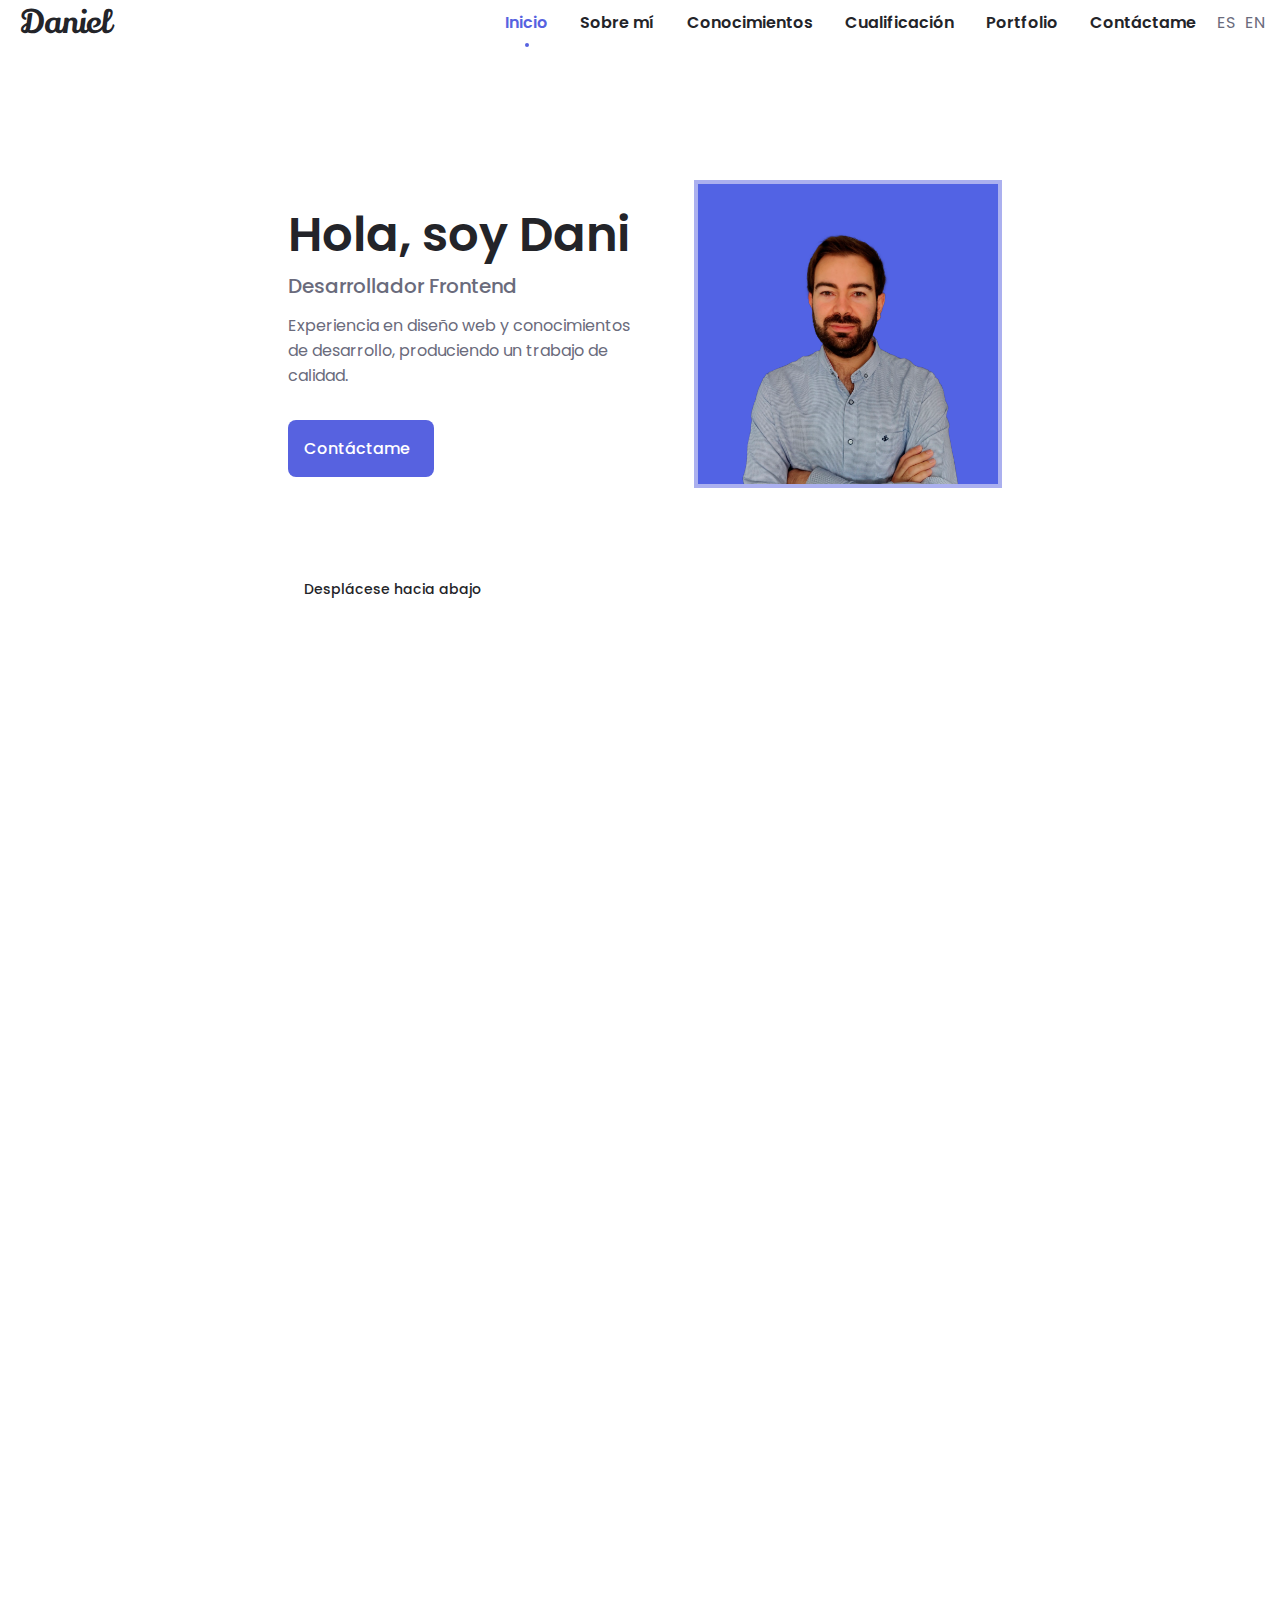
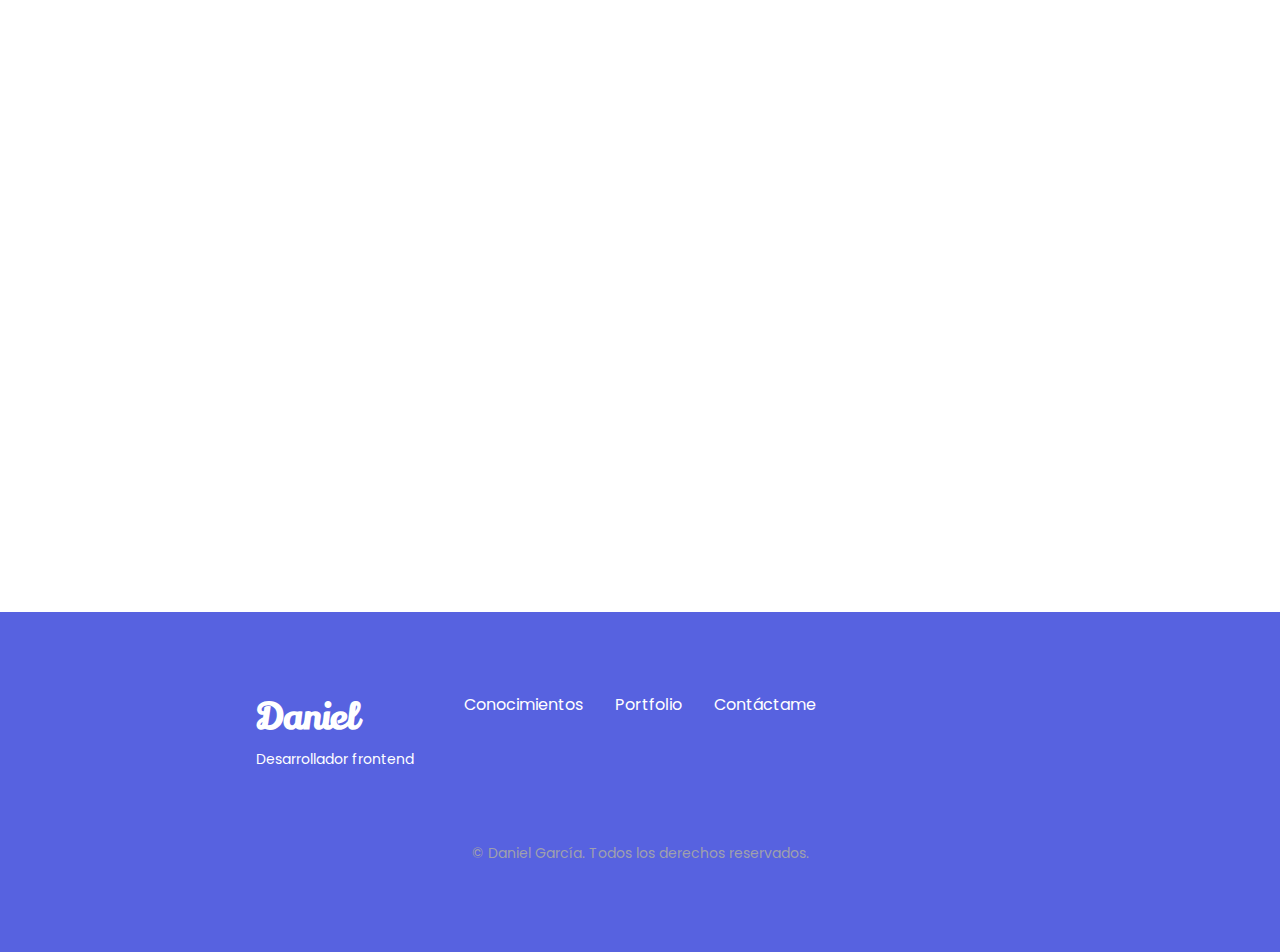
==== index.html @ 0fc4d48a "Primer commit" ====
<!DOCTYPE html>
<html lang="es">

<head>
    <meta charset="UTF-8">
    <meta name="viewport" content="width=device-width, initial-scale=1.0">
    <meta name="theme-color" media="(prefers-color-scheme: light)" content="#5662E0">
    <meta name="theme-color" media="(prefers-color-scheme: dark)" content="#5662E0">
 
    <!--==================== INFORMATION ====================-->
    <meta name="keywords" content="danielweb, daniel, dani">
    <meta name="description" content="Portfolio de Daniel Garcia, con información sobre mis conocimientos y mis proyetos.">
    <meta name="author" content="Daniel Garcia">

    <meta property="og:locale" content="es_ES">
    <meta property="og:updated_time" content="1440432930">
    <meta name="msapplication-TileImage" content="https://www.danielweb.es/assets/img/share.png">    
    <meta property="og:site_name" content="Portfolio Daniel Garcia">
    <meta property="og:title" content="Portfolio de Daniel Garcia">
    <meta property="og:description" content="Hi, I'am Dani, Frontend developer. Experience in web design and development knowledge, producing quality work.">
    <meta property="og:url" content="https://www.danielweb.es">

    <meta property="og:image" itemprop="image" content="https://www.danielweb.es/assets/img/share.png">
    <meta property="og:type" content="website">
    <meta property="og:image:type" content="image/png">
    <meta property="og:image:width" content="1200">
    <meta property="og:image:height" content="627">

    <meta property="og:image" itemprop="image" content="https://www.danielweb.es/assets/img/share2.png">
    <meta property="og:type" content="website">
    <meta property="og:image:type" content="image/png">
    <meta property="og:image:width" content="300">
    <meta property="og:image:height" content="300">

    <!--==================== FAVICONS ====================-->
    <link rel="icon" type="image/x-icon" href="/assets/img/favicon.ico">
    <link rel="icon" type="image/png" sizes="32x32" href="/assets/img/favicon-32x32.png">
    <link rel="icon" type="image/png" sizes="96x96" href="/assets/img/favicon-96x96.png">
    <link rel="icon" type="image/png" sizes="16x16" href="/assets/img/favicon-16x16.png">

    <!--==================== UNICONS ====================-->
    <link rel="stylesheet" href="https://unicons.iconscout.com/release/v4.0.0/css/line.css">

    <!--==================== ANIMATE CSS ====================-->
    <link rel="stylesheet" href="https://cdnjs.cloudflare.com/ajax/libs/animate.css/4.1.1/animate.min.css">

    <!--==================== CSS ====================-->
    <link rel="stylesheet" href="assets/css/styles.css">

    <title>Portfolio Daniel</title>
</head>

<body>
    <!--==================== HEADER ====================-->
    <header class="header" id="header">
        <nav class="nav">
            <a href="#" class="nav__logo">Daniel</a>
            <div class="nav__menu" id="nav-menu">
                <ul class="nav__list">
                    <li class="nav__item">
                        <a href="#home" class="nav__link active-link">
                            <i class="uil uil-home nav__icon"></i>
                            <span class="nav__name" data-section="navbar" data-value="home">Inicio</span>
                        </a>
                    </li>
                    <li class="nav__item">
                        <a href="#about" class="nav__link">
                            <i class="uil uil-user nav__icon"></i>
                            <span class="nav__name" data-section="navbar" data-value="about">Sobre mí</span>
                        </a>
                    </li>
                    <li class="nav__item">
                        <a href="#skills" class="nav__link">
                            <i class="uil uil-book-alt nav__icon"></i>
                            <span class="nav__name" data-section="navbar" data-value="skills">Conocimientos</span>
                        </a>
                    </li>
                    <li class="nav__item">
                        <a href="#qualification" class="nav__link">
                            <i class="uil uil-graduation-cap nav__icon"></i>
                            <span class="nav__name" data-section="navbar" data-value="qualification">Cualificación</span>
                        </a>
                    </li>
                    <li class="nav__item">
                        <a href="#portfolio" class="nav__link">
                            <i class="uil uil-briefcase-alt nav__icon"></i>
                            <span class="nav__name" data-section="navbar" data-value="portfolio">Portfolio</span>
                        </a>
                    </li>
                    <li class="nav__item">
                        <a href="#contact" class="nav__link">
                            <i class="uil uil-comment-message nav__icon"></i>
                            <span class="nav__name" data-section="navbar" data-value="contactme">Contáctame</span>
                        </a>
                    </li>
                </ul>
            </div>
            <div class="nav__settings">
                <div class="nav__btns">
                    <!-- Theme change button -->
                    <i class="uil uil-moon change-theme" id="theme-button"></i>
                </div>
                <div class="nav__language" id="language">
                    <div class="language__item" data-language="es">
                        <span>ES</span>
                    </div>
                    <div class="language__item" data-language="en">
                        <span>EN</span>
                    </div>
                </div>
            </div>
        </nav>
    </header>

    <!--==================== MAIN ====================-->
    <main class="main">
        <!--==================== HOME ====================-->
        <section class="home section" id="home">
            <div class="home__container container grid">
                <div class="home__content grid">
                    <div class="home__social animate__animated animate__fadeInLeft">
                        <a href="https://www.linkedin.com/in/daniel-garcia-perez-web/" target="_blank" class="home__social-icon">
                            <i class="uil uil-linkedin-alt"></i>
                            <span class="home__linkedin">Linkedin</span>
                        </a>
                        <a href="https://github.com/DaniGarPe" target="_blank" class="home__social-icon">
                            <i class="uil uil-github-alt"></i>
                            <span class="home__git">GitHub</span>
                        </a>
                    </div>
                    <div class="home__img">
                        <img src="assets/img/yo2.png" alt="yo2.png" class="home__profile animate__animated animate__fadeInRight">
                    </div>
                    <div class="home__data">
                        <h1 class="home__title animate__animated animate__fadeInDown" data-section="home" data-value="greeting">Hola, soy Dani</h1>
                        <h3 class="home__subtitle" data-section="home" data-value="roll">Desarrollador Frontend</h3>
                        <p class="home__description" data-section="home" data-value="description">Experiencia en diseño web y conocimientos de desarrollo, produciendo un trabajo de calidad.</p>
                        <a href="#contact" class="button button--flex" data-section="home" data-value="button">
                            Contáctame <i class="uil uil-message button__icon"></i>
                        </a>
                    </div>
                </div>
                <div class="home__scroll">
                    <a href="#about" class="home__scroll-button button--flex">
                        <i class="uil uil-mouse-alt home__scroll-mouse"></i>
                        <span class="home__scroll-name" data-section="home" data-value="scroll">Desplácese hacia abajo</span>
                        <i class="uil uil-arrow-down home__scroll-arrow"></i>
                    </a>
                </div>
            </div>
        </section>

        <!--==================== ABOUT ====================-->
        <section class="about section load" id="about">
            <h2 class="section__title" data-section="about" data-value="title">Sobre mí</h2>
            <span class="section__subtitle" data-section="about" data-value="subtitle">Mi introducción</span>
            <div class="about__container container grid">
                <img src="assets/img/yo1.png" alt="about.jpg" class="about__img">
                <div class="about__data">
                    <p class="about__description" data-section="about" data-value="description">Desarrollador web, con amplio conocimiento y años de experiencia, trabajando en tecnologías web y diseño Ui/Ux, entregando un trabajo de calidad.</p>
                    <div class="about__info">
                        <div>
                            <span class="about__info-title">01+</span>
                            <span class="about__info-name" data-section="about" data-value="first-info">Años de <br> experiencia</span>
                        </div>
                        <div>
                            <span class="about__info-title">05+</span>
                            <span class="about__info-name" data-section="about" data-value="second-info">Proyectos <br> completos</span>
                        </div>
                        <div>
                            <span class="about__info-title">01</span>
                            <span class="about__info-name" data-section="about" data-value="last-info">Empresas</span>
                        </div>
                    </div>
                    <div class="about__buttons">
                        <a href="assets/pdf/Curriculum.pdf" target="_blank" class="button button--flex" data-section="about" data-value="button">
                            Descargar CV <i class="uil uil-download-alt button__icon"></i>
                        </a>
                    </div>           
                </div>
            </div>
        </section>

        <!--==================== SKILLS ====================-->
        <section class="skills section load" id="skills">
            <h2 class="section__title" data-section="skills" data-value="title">Conocimientos</h2>
            <span class="section__subtitle" data-section="skills" data-value="subtitle">Mi nivel técnico</span>
            <div class="skills__container container grid">
                <div>
                    <!--================= SKILLS 1 ================-->
                    <div class="skills__content skills__open">
                        <div class="skills__header">
                            <i class="uil uil-brackets-curly skills__icon"></i>
                            <div>
                                <h1 class="skills__title" data-section="skills" data-value="front">Desarrollador frontend</h1>
                                <span class="skills__subtitle" data-section="skills" data-value="front-subtitle">Más de un año</span>
                            </div>
                            <i class="uil uil-angle-down skills__arrow"></i>
                        </div>
                        <div class="skills__list grid">
                            <div class="skills__data">
                                <div class="skills__blob">
                                    <img src="assets/img/html-1.svg" alt="skills image" loading="lazy">
                                </div>
                                <h3 class="skills__name">HTML</h3>
                                <span class="skills__subtitle" data-section="skills" data-value="advance">Avanzado</span>
                            </div>
                            <div class="skills__data">
                                <div class="skills__blob">
                                    <img src="assets/img/css-3.svg" alt="skills image" loading="lazy">
                                </div>
                                <h3 class="skills__name">CSS</h3>
                                <span class="skills__subtitle" data-section="skills" data-value="advance">Avanzado</span>
                            </div>
                            <div class="skills__data">
                                <div class="skills__blob">
                                    <img src="assets/img/bootstrap-5-1.svg" alt="skills image" loading="lazy">
                                </div>
                                <h3 class="skills__name">Bootstrap</h3>
                                <span class="skills__subtitle" data-section="skills" data-value="intermediate">Intermedio</span>
                            </div>
                            <div class="skills__data">
                                <div class="skills__blob">
                                    <img src="assets/img/material-ui-1.svg" alt="skills image" loading="lazy">
                                </div>
                                <h3 class="skills__name">Material UI</h3>
                                <span class="skills__subtitle" data-section="skills" data-value="basic">Básico</span>
                            </div>
                            <div class="skills__data">
                                <div class="skills__blob">
                                    <img src="assets/img/logo-javascript.svg" alt="skills image" loading="lazy">
                                </div>
                                <h3 class="skills__name">Javascript</h3>
                                <span class="skills__subtitle" data-section="skills" data-value="intermediate">Intermedio</span>
                            </div>
                            <div class="skills__data">
                                <div class="skills__blob">
                                    <img src="assets/img/git-icon.svg" alt="skills image" loading="lazy">
                                </div>
                                <h3 class="skills__name">GIT</h3>
                                <span class="skills__subtitle" data-section="skills" data-value="intermediate">Intermedio</span>
                            </div>
                            <div class="skills__data">
                                <div class="skills__blob">
                                    <img src="assets/img/angular-icon-1.svg" alt="skills image" loading="lazy">
                                </div>
                                <h3 class="skills__name">Angular</h3>
                                <span class="skills__subtitle" data-section="skills" data-value="intermediate">Intermedio</span>
                            </div>
                        </div>
                    </div>
                    <!--================= SKILLS 2 ================-->
                    <div class="skills__content skills__close">
                        <div class="skills__header">
                            <i class="uil uil-server-network skills__icon"></i>
                            <div>
                                <h1 class="skills__title" data-section="skills" data-value="back">Desarrollador backend</h1>
                                <span class="skills__subtitle" data-section="skills" data-value="back-subtitle">Más de un año</span>
                            </div>
                            <i class="uil uil-angle-down skills__arrow"></i>
                        </div>
                        <div class="skills__list grid">
                            <div class="skills__data">
                                <div class="skills__blob">
                                    <img src="assets/img/php-1.svg" alt="skills image" loading="lazy">
                                </div>
                                <h3 class="skills__name">PHP</h3>
                                <span class="skills__subtitle" data-section="skills" data-value="intermediate">Intermedio</span>
                            </div>
                            <div class="skills__data">
                                <div class="skills__blob">
                                    <img src="assets/img/python-5.svg" alt="skills image" loading="lazy">
                                </div>
                                <h3 class="skills__name">Python</h3>
                                <span class="skills__subtitle" data-section="skills" data-value="intermediate">Intermedio</span>
                            </div>
                            <div class="skills__data">
                                <div class="skills__blob">
                                    <img src="assets/img/java-4.svg" alt="skills image" loading="lazy">
                                </div>
                                <h3 class="skills__name">Java</h3>
                                <span class="skills__subtitle" data-section="skills" data-value="basic">Básico</span>
                            </div>
                            <div class="skills__data">
                                <div class="skills__blob">
                                    <img src="assets/img/firebase-1.svg" alt="skills image" loading="lazy">
                                </div>
                                <h3 class="skills__name">Firebase</h3>
                                <span class="skills__subtitle" data-section="skills" data-value="basic">Básico</span>
                            </div>
                            <div class="skills__data">
                                <div class="skills__blob">
                                    <img src="assets/img/mysql-6.svg" alt="skills image" loading="lazy">
                                </div>
                                <h3 class="skills__name">MySQL</h3>
                                <span class="skills__subtitle" data-section="skills" data-value="intermediate">Intermedio</span>
                            </div>
                        </div>
                    </div>
                    <!--================= SKILLS 3 ================-->
                    <div class="skills__content skills__close">
                        <div class="skills__header">
                            <i class="uil uil-swatchbook skills__icon"></i>
                            <div>
                                <h1 class="skills__title" data-section="skills" data-value="designer">Diseñador</h1>
                                <span class="skills__subtitle" data-section="skills" data-value="designer-subtitle">Más de un año</span>
                            </div>
                            <i class="uil uil-angle-down skills__arrow"></i>
                        </div>
                        <div class="skills__list grid">
                            <div class="skills__data">
                                <div class="skills__blob">
                                    <img src="assets/img/adobe-photoshop-2.svg" alt="skills image" loading="lazy">
                                </div>
                                <h3 class="skills__name">Photoshop</h3>
                                <span class="skills__subtitle">Básico</span>
                            </div>
                            <div class="skills__data">
                                <div class="skills__blob">
                                    <img src="assets/img/figma-1.svg" alt="skills image" loading="lazy">
                                </div>
                                <h3 class="skills__name">Figma</h3>
                                <span class="skills__subtitle" data-section="skills" data-value="basic">Básico</span>
                            </div>
                            <div class="skills__data">
                                <div class="skills__blob">
                                    <img src="assets/img/wordpress-blue.svg" alt="skills image" loading="lazy">
                                </div>
                                <h3 class="skills__name">Wordpress</h3>
                                <span class="skills__subtitle" data-section="skills" data-value="intermediate">Intermedio</span>
                            </div>
                        </div>
                    </div>
                </div>
            </div>
        </section>

        <!--==================== QUALIFICATION ====================-->
        <section class="qualification section load" id="qualification">
            <h2 class="section__title" data-section="qualification" data-value="title">Cualificación</h2>
            <span class="section__subtitle" data-section="qualification" data-value="subtitle">Mi viaje personal</span>
            <div class="qualification__container container">
                <div class="qualification__tabs">
                    <div class="qualification__button button--flex qualification__active" data-target='#education' data-section="qualification" data-value="education">
                        <i class="uil uil-graduation-cap qualification__icon"></i> Educación
                    </div>
                    <div class="qualification__button button--flex" data-target='#work' data-section="qualification" data-value="work">
                        <i class="uil uil-briefcase-alt qualification__icon"></i> Trabajo
                    </div>
                </div>
                <div class="qualification__sections">
                    <!--==================== QUALIFICATION CONTENT 1 ====================-->
                    <div class="qualification__content qualification__active" data-content id="education">
                        <!--==================== QUALIFICATION 1 ====================-->
                        <div class="qualification__data">
                            <div>
                                <h3 class="qualification__title qualification__study"><b data-section="qualification" data-value="first-info">Desarrollo de aplicaciones web</b></h3>
                                <span class="qualification__subtitle" data-section="qualification" data-value="first-location">España - Instituto</span>
                                <div class="qualification__calendar">
                                    <i class="uil uil-calendar-alt"></i> 2019 - 2021
                                </div>
                            </div>
                            <div>
                                <span class="qualification__rounder"></span>
                                <span class="qualification__line"></span>
                            </div>
                        </div>
                        <!--==================== QUALIFICATION 2 ====================-->
                        <div class="qualification__data">
                            <div></div>
                            <div>
                                <span class="qualification__rounder"></span>
                                <span class="qualification__line"></span>
                            </div>
                            <div>
                                <h3 class="qualification__title qualification__job" data-section="qualification" data-value="second-info">Desarrollador web</h3>
                                <span class="qualification__subtitle" data-section="qualification" data-value="second-location">Metrica Consulting - España</span>
                                <div class="qualification__calendar">
                                    <i class="uil uil-calendar-alt"></i> 2020
                                </div>
                            </div>
                        </div>
                        <!--==================== QUALIFICATION 3 ====================-->
                        <div class="qualification__data">                        
                            <div>
                                <h3 class="qualification__title"><b data-section="qualification" data-value="third-info">Photoshop CC</b></h3>
                                <span class="qualification__subtitle" data-section="qualification" data-value="third-location">España - Instituto</span>
                                <div class="qualification__calendar">
                                    <i class="uil uil-calendar-alt"></i> 2020
                                </div>
                            </div>
                            <div>
                                <span class="qualification__rounder"></span>
                                <span class="qualification__line"></span>
                            </div>
                        </div>
                        <!--==================== QUALIFICATION 4 ====================-->
                        <div class="qualification__data">
                            <div></div>
                            <div>
                                <span class="qualification__rounder"></span>
                                <span class="qualification__line"></span>
                            </div>
                            <div>
                                <h3 class="qualification__title"><b data-section="qualification" data-value="fourth-info">Python</b></h3>
                                <span class="qualification__subtitle" data-section="qualification" data-value="fourth-location">España - Instituto</span>
                                <div class="qualification__calendar">
                                    <i class="uil uil-calendar-alt"></i> 2021
                                </div>
                            </div>
                            
                        </div>
                        <!--==================== QUALIFICATION 5 ====================-->
                        <div class="qualification__data">
                            <div>
                                <h3 class="qualification__title"><b data-section="qualification" data-value="fifth-info">Wordpress</b></h3>
                                <span class="qualification__subtitle" data-section="qualification" data-value="fifth-location">España - Instituto</span>
                                <div class="qualification__calendar">
                                    <i class="uil uil-calendar-alt"></i> 2022
                                </div>
                            </div>
                            <div>
                                <span class="qualification__rounder"></span>
                                <!--<span class="qualification__line"></span>-->
                            </div>
                        </div>
                    </div>
                    <!--==================== QUALIFICATION CONTENT 2 ====================-->
                    <div class="qualification__content" data-content id="work">
                        <!--==================== QUALIFICATION 1 ====================-->
                        <div class="qualification__data">
                            <div>
                                <h3 class="qualification__title" data-section="qualification" data-value="first-info">Desarrollo de aplicaciones web</h3>
                                <span class="qualification__subtitle" data-section="qualification" data-value="first-location">España - Instituto</span>
                                <div class="qualification__calendar">
                                    <i class="uil uil-calendar-alt"></i> 2019 - 2021
                                </div>
                            </div>
                            <div>
                                <span class="qualification__rounder"></span>
                                <span class="qualification__line"></span>
                            </div>
                        </div>
                        <!--==================== QUALIFICATION 2 ====================-->
                        <div class="qualification__data">
                            <div></div>
                            <div>
                                <span class="qualification__rounder"></span>
                                <span class="qualification__line"></span>
                            </div>
                            <div>
                                <h3 class="qualification__title"><b data-section="qualification" data-value="second-info">Desarrollador web</b></h3>
                                <span class="qualification__subtitle" data-section="qualification" data-value="second-location">Metrica Consulting - España</span>
                                <div class="qualification__calendar">
                                    <i class="uil uil-calendar-alt"></i> 2020
                                </div>
                            </div>
                        </div>
                        <!--==================== QUALIFICATION 3 ====================-->
                        <div class="qualification__data">                        
                            <div>
                                <h3 class="qualification__title" data-section="qualification" data-value="third-info">Photoshop CC</h3>
                                <span class="qualification__subtitle" data-section="qualification" data-value="third-location">España - Instituto</span>
                                <div class="qualification__calendar">
                                    <i class="uil uil-calendar-alt"></i> 2020
                                </div>
                            </div>
                            <div>
                                <span class="qualification__rounder"></span>
                                <span class="qualification__line"></span>
                            </div>
                        </div>
                        <!--==================== QUALIFICATION 4 ====================-->
                        <div class="qualification__data">
                            <div></div>
                            <div>
                                <span class="qualification__rounder"></span>
                                <span class="qualification__line"></span>
                            </div>
                            <div>
                                <h3 class="qualification__title" data-section="qualification" data-value="fourth-info">Python</h3>
                                <span class="qualification__subtitle" data-section="qualification" data-value="fourth-location">España - Instituto</span>
                                <div class="qualification__calendar">
                                    <i class="uil uil-calendar-alt"></i> 2021
                                </div>
                            </div>
                            
                        </div>
                        <!--==================== QUALIFICATION 5 ====================-->
                        <div class="qualification__data">
                            <div>
                                <h3 class="qualification__title" data-section="qualification" data-value="fifth-info">Wordpress</h3>
                                <span class="qualification__subtitle" data-section="qualification" data-value="fifth-location">España - Instituto</span>
                                <div class="qualification__calendar">
                                    <i class="uil uil-calendar-alt"></i> 2022
                                </div>
                            </div>
                            <div>
                                <span class="qualification__rounder"></span>
                                <!--<span class="qualification__line"></span>-->
                            </div>
                        </div>
                    </div>
                </div>
            </div>
        </section>

        <!--==================== PORTFOLIO ====================-->
        <section class="work section load" id="portfolio">
            <h2 class="section__title">Portfolio</h2>
            <span class="section__subtitle">Trabajos mas recientes</span>
            <div class="work__filters">
                <span class="work__item active-work" data-filter="all" data-section="portfolio" data-value="first-item">Todo</span>
                <span class="work__item" data-filter=".frontend" data-section="portfolio" data-value="second-item">Frontend</span>
                <span class="work__item" data-filter=".backend" data-section="portfolio" data-value="third-item">Backend</span>
                <span class="work__item" data-filter=".design" data-section="portfolio" data-value="fourth-item">Diseño</span>
            </div>
            <div class="work__container container grid">
                <div class="work__card mix frontend">
                    <img src="assets/img/spotify.png" alt="" class="work__img">
                    <h3 class="work__title" data-section="portfolio" data-value="first-work">Clon de Spotify</h3>
                    <div class="work__technologies">
                        <p class="work__pill">HTML</p>
                        <P class="work__pill">CSS</P>
                        <P class="work__pill">Bootstrap</P>
                    </div>
                    <div class="work__link">
                        <a href="https://danielweb.es/proyects/spotify/" target="_blank" class="work__button" data-section="portfolio" data-value="demo">
                            Demo
                            <i class="uil uil-arrow-right work__icon"></i>
                        </a>
                        <a href="https://danielweb.es/proyects/spotify/" target="_blank" class="work__button" data-section="portfolio" data-value="code">
                            Código
                            <i class="uil uil-arrow-right work__icon"></i>
                        </a>
                    </div>
                </div>
                <div class="work__card mix backend">
                    <img src="assets/img/spotify.png" alt="" class="work__img">
                    <h3 class="work__title" data-section="portfolio" data-value="second-work">Clon de Spotify</h3>
                    <div class="work__technologies">
                        <p class="work__pill">HTML</p>
                        <P class="work__pill">CSS</P>
                    </div>
                    <div class="work__link">
                        <a href="https://danielweb.es/proyects/spotify/" target="_blank" class="work__button" data-section="portfolio" data-value="demo">
                            Demo
                            <i class="uil uil-arrow-right work__icon"></i>
                        </a>
                        <a href="https://danielweb.es/proyects/spotify/" target="_blank" class="work__button" data-section="portfolio" data-value="code">
                            Código
                            <i class="uil uil-arrow-right work__icon"></i>
                        </a>
                    </div>
                </div>
                <div class="work__card mix design">
                    <img src="assets/img/spotify.png" alt="" class="work__img">
                    <h3 class="work__title" data-section="portfolio" data-value="third-work">Clon de Spotify</h3>
                    <div class="work__technologies">
                        <p class="work__pill">HTML</p>
                        <P class="work__pill">CSS</P>
                    </div>
                    <div class="work__link">
                        <a href="https://danielweb.es/proyects/spotify/" target="_blank" class="work__button" data-section="portfolio" data-value="demo">
                            Demo
                            <i class="uil uil-arrow-right work__icon"></i>
                        </a>
                        <a href="https://danielweb.es/proyects/spotify/" target="_blank" class="work__button" data-section="portfolio" data-value="code">
                            Código
                            <i class="uil uil-arrow-right work__icon"></i>
                        </a>
                    </div>
                </div>
                <div class="work__card mix frontend">
                    <img src="assets/img/landscape.png" alt="" class="work__img">
                    <h3 class="work__title" data-section="portfolio" data-value="second-work">Web de fotos</h3>
                    <div class="work__technologies">
                        <p class="work__pill">HTML</p>
                        <P class="work__pill">CSS</P>
                        <P class="work__pill">JS</P>
                    </div>
                    <div class="work__link">
                        <a href="https://danielweb.es/proyects/landscape/" target="_blank" class="work__button" data-section="portfolio" data-value="demo">
                            Demo
                            <i class="uil uil-arrow-right work__icon"></i>
                        </a>
                        <a href="https://danielweb.es/proyects/landscape/" target="_blank" class="work__button" data-section="portfolio" data-value="code">
                            Código
                            <i class="uil uil-arrow-right work__icon"></i>
                        </a>
                    </div>
                </div>
                <div class="work__card mix backend">
                    <img src="assets/img/spotify.png" alt="" class="work__img">
                    <h3 class="work__title" data-section="portfolio" data-value="fourth-work">Clon de Spotify</h3>
                    <div class="work__technologies">
                        <p class="work__pill">HTML</p>
                        <P class="work__pill">CSS</P>
                    </div>
                    <div class="work__link">
                        <a href="https://danielweb.es/proyects/spotify/" target="_blank" class="work__button" data-section="portfolio" data-value="demo">
                            Demo
                            <i class="uil uil-arrow-right work__icon"></i>
                        </a>
                        <a href="https://danielweb.es/proyects/spotify/" target="_blank" class="work__button" data-section="portfolio" data-value="code">
                            Código
                            <i class="uil uil-arrow-right work__icon"></i>
                        </a>
                    </div>
                </div>
            </div>
            
        </section>

        <!--==================== CONTACT ME ====================-->
        <section class="contact section load" id="contact">
            <h2 class="section__title" data-section="contact" data-value="title">Contáctame</h2>
            <span class="section__subtitle" data-section="contact" data-value="subtitle">Ponerse en contacto</span>

            <div class="contact__container container grid">
                <div>
                    <div class="contact__information">
                        <i class="uil uil-phone contact__icon"></i>

                        <div>
                            <h3 class="contact__title" data-section="contact" data-value="call">Llámame</h3>
                            <a class="contact__subtitle" href="tel:+34656478370">(+34)-656478370</a>
                        </div>
                    </div>
                    <div class="contact__information">
                        <i class="uil uil-envelope contact__icon"></i>

                        <div>
                            <h3 class="contact__title" data-section="contact" data-value="email">Correo electrónico</h3>
                            <a class="contact__subtitle" href="mailto:contact@danielweb.es">contact@danielweb.es</a>
                        </div>
                    </div>
                    <div class="contact__information">
                        <i class="uil uil-map-marker contact__icon"></i>

                        <div>
                            <h3 class="contact__title" data-section="contact" data-value="location">Ubicación</h3>
                            <a class="contact__subtitle" href="https://goo.gl/maps/vwKrvNac8iGRjPyv5" target="_blank" data-section="contact" data-value="location-info">Alcobendas - Madrid (España)</a>
                        </div>
                    </div>
                </div>
                <form action="assets/php/mail.php" id="my_form" method="post" class="contact__form grid">
                    <div class="contact__inputs grid">
                        <div class="contact__content">
                            <label for="name" class="contact__label" data-section="contact" data-value="first-label">Nombre</label>
                            <input type="text" id="name" name="name" class="contact__input" required>
                        </div>
                        <div class="contact__content">
                            <label for="email" class="contact__label" data-section="contact" data-value="second-label">Correo electrónico</label>
                            <input type="email" id="email" name="email" class="contact__input" required>
                        </div>
                    </div>
                    <div class="contact__content">
                        <label for="subject" class="contact__label" data-section="contact" data-value="third-label">Asunto</label>
                        <input type="text" id="subject" name="subject" class="contact__input" required>
                    </div>
                    <div class="contact__content">
                        <label for="message" class="contact__label" data-section="contact" data-value="fourth-label">Mensaje</label>
                        <textarea name="message" id="message" cols="0" rows="7" class="contact__input" required></textarea>
                    </div>
                    <div class="contact__button">
                        <button class="button button--flex" type="submit">
                            <div class="wrapper">
                                <i class="uil uil-message button__icon"></i>
                            </div>
                            <span data-section="contact" data-value="button">Enviar</span>
                        </button>
                    </div>
                </form>
            </div>
        </section>
    </main>

    <!--==================== FOOTER ====================-->
    <footer class="footer">
        <div class="footer__bg">
            <div class="footer__container container grid">
                <div>
                    <h1 class="footer__title">Daniel</h1>
                    <span class="footer__subtitle" data-section="footer" data-value="subtitle">Desarrollador frontend</span>
                </div>
                <ul class="footer__links">
                    <li>
                        <a href="#skills" class="footer__link" data-section="footer" data-value="first-link">Conocimientos</a>
                    </li>
                    <li>
                        <a href="#portfolio" class="footer__link" data-section="footer" data-value="second-link">Portfolio</a>
                    </li>
                    <li>
                        <a href="#contact" class="footer__link" data-section="footer" data-value="third-link">Contáctame</a>
                    </li>
                </ul>
                <div class="footer__socials">
                    <a href="www.linkedin.com/in/daniel-garcia-perez-web" target="_blank" class="footer__social">
                        <i class="uil uil-linkedin-alt"></i>
                    </a>
                    <a href="https://github.com/DaniGarPe" target="_blank" class="footer__social">
                        <i class="uil uil-github-alt"></i>
                    </a>
                </div>
            </div>
            <p class="footer__copy" data-section="footer" data-value="copy">&#169; Daniel García. Todos los derechos reservados.</p>
        </div>
    </footer>

    <!--==================== SCROLL TOP ====================-->
    <a href="#" class="scrollup" id="scroll-up">
        <i class="uil uil-arrow-up scrollup__icon"></i>
    </a>

    <!--==================== MIXITUP FILTER ====================-->
    <script src="assets/js/mixitup.min.js"></script>

    <!--==================== MAIN JS ====================-->
    <script src="assets/js/main.js"></script>
</body>

</html>
---- assets/css/styles.css ----
/*==================== GOOGLE FONTS ====================*/

@import url('https://fonts.googleapis.com/css2?family=Poppins:wght@400;500;600&display=swap');
@import url('https://fonts.googleapis.com/css2?family=Lily+Script+One&display=swap');

/*==================== VARIABLES CSS ====================*/

::selection{
    color: white;
    background-color: var(--first-color);
}

:root {
    --header-height: auto;
    /*========== Colors ==========*/
    /* Change favorite color */
    --hue-color: 235;
    /*Purple 250 - Green 142 - Blue 230 - Pink 340*/
    /* HSL color mode */
    --first-color: hsl(var(--hue-color), 69%, 61%);
    --first-color-second: hsl(var(--hue-color), 69%, 61%);
    --first-color-alt: hsl(var(--hue-color), 57%, 53%);
    --first-color-lighter: hsl(var(--hue-color), 92%, 85%);
    --title-color: hsl(var(--hue-color), 8%, 15%);
    --text-color: hsl(var(--hue-color), 8%, 45%);
    --text-color-light: hsl(var(--hue-color), 8%, 65%);
    --input-color: hsl(var(--hue-color), 70%, 96%);
    --body-color: hsl(var(--hue-color), 0%, 100%);
    --container-color: hsl(var(--hue-color), 0%, 95%);
    --scroll-bar-color: hsl(var(--hue-color), 12%, 90%);
    --scroll-thumb-color: hsl(var(--hue-color), 12%, 80%);
    /*========== Font and typography ==========*/
    --body-font: 'Poppins', sans-serif;
    /* .5rem = 8px, 1rem = 16px, 1.5rem = 24px ... */
    --big-font-size: 2rem;
    --h1-font-size: 1.5rem;
    --h2-font-size: 1.25rem;
    --h3-font-size: 1.125rem;
    --normal-font-size: .938rem;
    --small-font-size: .813rem;
    --smaller-font-size: .75rem;
    /*========== Font weight ==========*/
    --font-medium: 500;
    --font-semi-bold: 600;
    /*========== Margenes Bottom ==========*/
    /* .25rem = 4px, .5rem = 8px, .75rem = 12px ... */
    --mb-0-25: .25rem;
    --mb-0-5: .5rem;
    --mb-0-75: .75rem;
    --mb-1: 1rem;
    --mb-1-5: 1.5rem;
    --mb-2: 2rem;
    --mb-2-5: 2.5rem;
    --mb-3: 3rem;
    /*========== z index ==========*/
    --z-tooltip: 10;
    --z-fixed: 100;
    --z-modal: 1000;
}


/* Font size for large devices */

@media screen and (min-width: 968px) {
     :root {
        --big-font-size: 3rem;
        --h1-font-size: 2.25rem;
        --h2-font-size: 1.5rem;
        --h3-font-size: 1.25rem;
        --normal-font-size: 1rem;
        --small-font-size: .875rem;
        --smaller-font-size: .813rem;
    }
}


/*========== Variables Dark theme ==========*/

body.dark-theme {
    /* HSL color mode */
    --first-color-second: hsl(var(--hue-color), 30%, 8%);
    --first-color-lighter: hsl(var(--hue-color), 17%, 21%);
    --title-color: hsl(var(--hue-color), 8%, 95%);
    --text-color: hsl(var(--hue-color), 8%, 75%);
    --input-color: hsl(var(--hue-color), 29%, 16%);
    --body-color: hsl(var(--hue-color), 0%, 0%);
    --container-color: hsl(var(--hue-color), 29%, 16%);
    --scroll-bar-color: hsl(var(--hue-color), 12%, 48%);
    --scroll-thumb-color: hsl(var(--hue-color), 12%, 36%);
}


/*========== Button Dark/Light ==========*/

.nav__btns {
    display: flex;
    align-items: center;
}

.change-theme {
    font-size: 1.25rem;
    color: var(--title-color);
    margin-right: var(--mb-1);
    cursor: pointer;
}

.change-theme:hover {
    color: var(--first-color);
}


/*==================== BASE ====================*/

* {
    box-sizing: border-box;
    padding: 0;
    margin: 0;
}

html {
    scroll-behavior: smooth;
}

body {
    margin: 0 0 var(--header-height) 0;
    font-family: var(--body-font);
    font-size: var(--normal-font-size);
    background-color: var(--body-color);
    color: var(--text-color);
}

h1,
h2,
h3,
h4 {
    color: var(--title-color);
    font-weight: var(--font-semi-bold);
}

ul {
    list-style: none;
}

a {
    text-decoration: none;
}

img {
    max-width: 100%;
    height: auto;
}

/*==================== REUSABLE CSS CLASSES ====================*/

.section {
    padding: 2rem 0 4rem;
}

.section__title {
    font-size: var(--h1-font-size);
}

.section__subtitle {
    display: block;
    font-size: var(--small-font-size);
    margin-bottom: var(--mb-3);
}

.section__title,
.section__subtitle {
    text-align: center;
}


/*==================== LAYOUT ====================*/

.container {
    max-width: 768px;
    margin-left: var(--mb-1-5);
    margin-right: var(--mb-1-5);
}

.grid {
    display: grid;
    gap: 1.5rem;
}

.header {
    width: 100%;
    position: fixed;
    bottom: 0;
    left: 0;
    z-index: 50;
    background-color: var(--body-color);
}


/*==================== NAV ====================*/
  
.nav {
    background-color: var(--body-color);
    display: flex;
    align-items: center;
    justify-content: space-between;
    transition: .4s;
    -webkit-transition: .4s;
    -moz-transition: .4s;
    -ms-transition: .4s;
    -o-transition: .4s;
}
  
.nav__img {
    width: 32px;
    border-radius: 50%;
}
  
.nav__logo {
    color: var(--title-color);
    font-family: 'Lily Script One', cursive;
    font-size: 2rem;
    margin-left: 20px;
}

.nav__settings{
    display: flex;
}

/* Language */

.nav__language{
    display: flex;
    padding-right: 10px;
}

.language__item{
    padding: 5px;
    cursor: pointer;
}
  
@media screen and (max-width: 767px) {
    .nav {
        position: fixed;
        top: 0;
        left: 0;
        width: 100%;
        z-index: var(--z-fixed);
    }

    .nav__menu {
        position: fixed;
        bottom: 0;
        left: 0;
        background-color: var(--container-color);
        box-shadow: 0 -1px 12px hsla(var(--hue), var(--sat), 15%, 0.15);
        width: 100%;
        height: 4rem;
        padding: 0 1rem;
        display: grid;
        align-content: center;
        border-radius: 1.25rem 1.25rem 0 0;
        transition: .4s;
    }
}
  
.nav__list, 
.nav__link {
    display: flex;
}
  
.nav__link {
    flex-direction: column;
    align-items: center;
    row-gap: 4px;
    color: var(--title-color);
    font-weight: 600;
}
  
.nav__list {
    justify-content: space-around;
}
  
.nav__name {
    display: none;
}
  
.nav__icon {
    font-size: 1.5rem;
}
  
/*Active link*/
.active-link {
    position: relative;
    color: var(--first-color);
    transition: .3s;
}
  
/* Change background header */
.scroll-header {
    box-shadow: 0 1px 12px hsla(var(--hue), var(--sat), 15%, 0.15);
}
  
/*=============== MEDIA QUERIES ===============*/
/* For small devices */
@media screen and (max-width: 320px) {
    .nav__name {
        display: none;
    }
}
  
/* For medium devices */
@media screen and (min-width: 576px) {
    .nav__list {
        justify-content: center;
        column-gap: 3rem;
    }
    .nav__name {
        font-size: var(--smaller-font-size);
        display: flex;
    }
}
  
@media screen and (min-width: 767px) {
    body {
        margin: 0;
    }
    .section {
        padding: 7rem 0 2rem;
    }
    .nav {
        height: calc(var(--header-height) + 1.5rem); /* 4.5rem */
    }
    .nav__img {
        display: none;
    }
    .nav__name {
        font-size: var(--normal-font-size);
    }
    .nav__link:hover {
        color: var(--first-color);
    }
    .active-link::before {
        content: '';
        position: absolute;
        bottom: -.75rem;
        width: 4px;
        height: 4px;
        background-color: var(--first-color);
        border-radius: 50%;
    }
}
  
  /* For large devices */
@media screen and (min-width: 1024px) {
    .container {
      margin-left: auto;
      margin-right: auto;
    }
}


/*==================== HOME ====================*/

.home__container {
    gap: 1rem;
}

.home__content {
    grid-template-columns: .5fr 3fr;
    padding-top: 3.5rem;
    align-items: center;
}

.home__social {
    display: grid;
    grid-template-columns: max-content;
    row-gap: 1rem;
}

.home__social-icon {
    font-size: 1.25rem;
    color: var(--first-color);
}

.home__social-icon .home__linkedin,
.home__social-icon .home__git {
    visibility: hidden;
    width: 100px;
    background-color: var(--container-color);
    color: var(--title-color);
    text-align: center;
    border-radius: 6px;
    padding: 5px 0;
    font-size: var(--small-font-size);
    
    /* Position the tooltip */
    position: absolute;
    z-index: 1;
    top: 0px;
    left: 110%;
}

.home__social-icon .home__git {
    top: 45px;
}
  
.home__social-icon:hover .home__linkedin,
.home__social-icon:hover .home__git {
    visibility: visible;
}

.home__social-icon:hover {
    color: var(--first-color-alt);
}

.home__profile {
    width: 300px;
    box-shadow: 0 0 0 4px hsla(235, 69%, 61%, 0.5);
    animation: profile_animate 8s ease-in-out infinite;
    -webkit-animation: profile_animate 8s ease-in-out infinite;
}

@keyframes profile_animate {
    0% {
        border-radius: 60% 40% 30% 70%/60% 30% 70% 40%;
        -webkit-border-radius: 60% 40% 30% 70%/60% 30% 70% 40%;
        -moz-border-radius: 60% 40% 30% 70%/60% 30% 70% 40%;
        -ms-border-radius: 60% 40% 30% 70%/60% 30% 70% 40%;
        -o-border-radius: 60% 40% 30% 70%/60% 30% 70% 40%;
    }
    50% {
        border-radius: 30% 60% 70% 40%/50% 60% 30% 60% ;
        -webkit-border-radius: 30% 60% 70% 40%/50% 60% 30% 60% ;
        -moz-border-radius: 30% 60% 70% 40%/50% 60% 30% 60% ;
        -ms-border-radius: 30% 60% 70% 40%/50% 60% 30% 60% ;
        -o-border-radius: 30% 60% 70% 40%/50% 60% 30% 60% ;
    }
    100% {
        border-radius: 60% 40% 30% 70%/60% 30% 70% 40%;
        -webkit-border-radius: 60% 40% 30% 70%/60% 30% 70% 40%;
        -moz-border-radius: 60% 40% 30% 70%/60% 30% 70% 40%;
        -ms-border-radius: 60% 40% 30% 70%/60% 30% 70% 40%;
        -o-border-radius: 60% 40% 30% 70%/60% 30% 70% 40%;
    }
}

.home__data {
    grid-column: 1/3;
}

.home__title {
    font-size: var(--big-font-size);
}

.home__subtitle {
    font-size: var(--h3-font-size);
    color: var(--text-color);
    font-weight: var(--font-medium);
    margin-bottom: var(--mb-0-75);
}

.home__description {
    margin-bottom: var(--mb-2);
}

.home__scroll {
    display: none;
}

.home__scroll-button {
    color: var(--first-color);
    transition: .3s;
}

.home__scroll-button:hover {
    transform: transl ateY(.25rem);
}

.home__scroll-mouse {
    font-size: 2rem;
}

.home__scroll-name {
    font-size: var(--small-font-size);
    color: var(--title-color);
    font-weight: var(--font-medium);
    margin-right: var(--mb-0-25);
}

.home__scroll-arrow {
    font-size: 1.25rem;
}


/*==================== BUTTONS ====================*/

.button {
    display: inline-block;
    background-color: var(--first-color);
    color: #FFF;
    padding: 1rem;
    border-radius: .5rem;
    font-weight: var(--font-medium);
    border: 0 !important;
    text-shadow: none !important;
    box-shadow: none !important;
    border-width: 0 !important;
    border-style: none !important;
    border-color: rgba(0, 0, 0, 0) !important;
    border-image: none !important;
    outline: none !important;
}

*:focus {
    outline: 0 !important;
}

.button:hover {
    background-color: var(--first-color-alt);
}

.button__icon {
    font-size: 1.25rem;
    margin-left: var(--mb-0-5);
    transition: .3s;
}

.button--white {
    background-color: #fff;
    color: var(--first-color);
}

.button--white:hover {
    background-color: #FFF;
}

.button--flex {
    display: inline-flex;
    align-items: center;
}

.button--small {
    padding: .75rem 1rem;
}

.button--link {
    padding: 0;
    background-color: transparent;
    color: var(--first-color);
}

.button--link:hover {
    background-color: transparent;
    color: var(--first-color-alt);
}


/*==================== ABOUT ====================*/

.about__img {
    width: 200px;
    border-radius: .5rem;
    justify-self: center;
    align-self: center;
    box-shadow: 0 0 0 4px hsla(235, 69%, 61%, 0.5);
}

.about__description {
    text-align: center;
    margin-bottom: var(--mb-2-5);
}

.about__info {
    display: flex;
    justify-content: space-evenly;
    margin-bottom: var(--mb-2-5);
}

.about__info-title {
    font-size: var(--h2-font-size);
    font-weight: var(--font-semi-bold);
    color: var(--title-color);
}

.about__info-name {
    font-size: var(--smaller-font-size);
}

.about__info-title,
.about__info-name {
    display: block;
    text-align: center;
}

.about__buttons {
    display: flex;
    justify-content: center;
}


/*==================== SKILLS ====================*/

.skills__container {
    row-gap: 0;
}

.skills__header {
    display: flex;
    align-items: center;
    margin-bottom: var(--mb-2-5);
    cursor: pointer;
}

.skills__icon,
.skills__arrow {
    font-size: 2rem;
    color: var(--first-color);
}

.skills__icon {
    margin-left: var(--mb-0-75);
}

.skills_title {
    font-size: var(--h3-font-size);
}

.skills__arrow {
    margin-left: auto;
    transition: .4s;
}

.skills__arrow {
    row-gap: 1.5rem;
    padding-left: 2.7rem;
}

/* ---------------  NEW ------------ */

.skills__list,
.skills__data,
.skills__blob {
    display: grid;
}

.skills__list {
    grid-template-columns: repeat(3, 1fr);
    gap: 2.5rem 2rem;
}

.skills__data {
    justify-content: center;
    text-align: center;
}

.skills__blob {
    width: 80px;
    height: 100px;
    background-color: var(--container-color);
    border-radius: 3rem;
    -webkit-border-radius: 3rem;
    -moz-border-radius: 3rem;
    -ms-border-radius: 3rem;
    -o-border-radius: 3rem;
    place-items: center;
    margin-bottom: 1rem;
}

.skills__blob img {
    width: 40px;
}

.skills__name {
    font-size: var(--small-font-size);
    font-weight: var(--font-medium);
    margin-bottom: .25rem;
}

.skills__subtitle {
    font-size: var(--smaller-font-size);
    color: var(--text-color-light);
}

/* Animation Skills*/

.skills__blob:hover img{
    animation: bounce-skills .6s;
    -webkit-animation: bounce-skills .6s;
}

@keyframes bounce-skills {
    0% {
        transform: translate(0);
        -webkit-transform: translate(0);
        -moz-transform: translate(0);
        -ms-transform: translate(0);
        -o-transform: translate(0);
    }
    20% {
        transform: translateY(-6px);
        -webkit-transform: translateY(-6px);
        -moz-transform: translateY(-6px);
        -ms-transform: translateY(-6px);
        -o-transform: translateY(-6px);
    }
    40% {
        transform: translate(0);
        -webkit-transform: translate(0);
        -moz-transform: translate(0);
        -ms-transform: translate(0);
        -o-transform: translate(0);
    }
    60% {
        transform: translateY(-3px);
        -webkit-transform: translateY(-3px);
        -moz-transform: translateY(-3px);
        -ms-transform: translateY(-3px);
        -o-transform: translateY(-3px);
    }
    80% {
        transform: translate(0);
        -webkit-transform: translate(0);
        -moz-transform: translate(0);
        -ms-transform: translate(0);
        -o-transform: translate(0);
    }
}


/*-----------------------------------*/

.skills__close .skills__list {
    height: 0;
    overflow: hidden;
}

.skills__open .skills__list {
    height: max-content;
    margin-bottom: var(--mb-2-5);
}

.skills__open .skills__arrow {
    transform: rotate(-180deg);
}


/*==================== QUALIFICATION ====================*/

.qualification__tabs {
    display: flex;
    justify-content: space-evenly;
    margin-bottom: var(--mb-2);
}

.qualification__button {
    font-size: var(--h3-font-size);
    font-weight: var(--font-medium);
    cursor: pointer;
}

.qualification__button:hover {
    color: var(--first-color);
}

.qualification__icon {
    font-size: 1.8rem;
    margin-right: var(--mb-0-25);
}

.qualification__data {
    display: grid;
    grid-template-columns: 1fr max-content 1fr;
    column-gap: 1.5rem;
}

.qualification__title {
    font-size: var(--normal-font-size);
    font-weight: var(--font-medium);
}

.qualification__title b {
    color: var(--first-color);
}

.qualification__subtitle {
    display: inline-block;
    font-size: var(--small-font-size);
    margin-bottom: var(--mb-1);
}

.qualification__calendar {
    font-size: var(--smaller-font-size);
    color: var(--text-color-light);
}

.qualification__rounder {
    display: inline-block;
    width: 13px;
    height: 13px;
    background-color: var(--first-color);
    border-radius: 50%;
}

.qualification__line {
    display: block;
    width: 1px;
    height: 100%;
    background-color: var(--first-color);
    transform: translate(6px, -7px);
}

.qualification [data-content] {
    display: none;
}

.qualification__active[data-content] {
    display: block;
}

.qualification__button.qualification__active {
    color: var(--first-color);
}


/*==================== PORTFOLIO ====================*/

.work__container {
    padding-top: 1rem;
}

.work__filters{
    display: flex;
    justify-content: center;
    align-items: center;
    column-gap: .75rem;
    margin-bottom: 2rem;
}

.work__item {
    cursor: pointer;
    color: var(--text-color);
    padding: .25rem .75rem;
    font-weight: var(--font-medium);
    border-radius: .5rem;
    -webkit-border-radius: .5rem;
    -moz-border-radius: .5rem;
    -ms-border-radius: .5rem;
    -o-border-radius: .5rem;
}

.work__card {
    background-color: var(--container-color);
    padding: 1rem;
    border-radius: 1rem;
    -webkit-border-radius: 1rem;
    -moz-border-radius: 1rem;
    -ms-border-radius: 1rem;
    -o-border-radius: 1rem;
}

.work__img {
    border-radius: 1rem;
    -webkit-border-radius: 1rem;
    -moz-border-radius: 1rem;
    -ms-border-radius: 1rem;
    -o-border-radius: 1rem;
    margin-bottom: .75rem;
}

.work__title {
    font-size: var(--normal-font-size);
    font-weight: var(--font-medium);
    margin-bottom: .25rem;
}

.work__button{
    width: max-content;
    color: var(--first-color);
    font-size: var(--small-font-size);
    display: flex;
    align-items: center;
    column-gap: .25rem;
}

.work__button:hover .work__icon {
    transform: translateX(.25rem);
    -webkit-transform: translateX(.25rem);
    -moz-transform: translateX(.25rem);
    -ms-transform: translateX(.25rem);
    -o-transform: translateX(.25rem);
}

.work__link {
    display: flex;
    justify-content: space-between;
}

.work__icon {
    font-size: 1rem;
    transition: .4s;
    -webkit-transition: .4s;
    -moz-transition: .4s;
    -ms-transition: .4s;
    -o-transition: .4s;
}

.work__technologies{
    display: flex;
}

.work__pill{
    font-size: var(--smaller-font-size);
    padding: 1px 5px;
    margin-right: .25rem;
    margin-bottom: .5rem;
    border: 2px solid var(--text-color-light);
    color: var(--text-color-light);
    border-radius: 20px;
    -webkit-border-radius: 20px;
    -moz-border-radius: 20px;
    -ms-border-radius: 20px;
    -o-border-radius: 20px;
}

.work__pill:hover{
    border: 2px solid var(--first-color);
    color: var(--text-color);
}

/* Active item work*/

.active-work {
    background-color: var(--first-color);
    color: var(--body-color);
}


/*==================== CONTACT ME ====================*/

.contact__container {
    row-gap: 3rem;
}

.contact__information {
    display: flex;
    margin-bottom: var(--mb-2);
}

.contact__icon {
    font-size: 2rem;
    color: var(--first-color);
    margin-right: var(--mb-0-75);
}

.contact__title {
    font-size: var(--h3-font-size);
    font-weight: var(--font-medium);
}

.contact__subtitle {
    font-size: var(--small-font-size);
    color: var(--text-color-light);
}

.contact__content {
    background-color: var(--input-color);
    border-radius: .5rem;
    padding: .75rem 1rem .25rem;
}

.contact__label {
    font-size: var(--small-font-size);
    color: var(--title-color);
}

.contact__input {
    width: 100%;
    background-color: var(--input-color);
    color: var(--text-color);
    font-family: var(--body-font);
    font-size: var(--normal-font-size);
    border: none;
    outline: none;
    padding: .25rem .5rem .5rem 0;
}

.contact__button:hover .button__icon {
    transform: translateX(.25rem);
}

.contact__button .button{
    padding: 0.7em 1em;
    padding-left: 0.9em;
    display: flex;
    align-items: center;
    overflow: hidden;
    transition: all 0.25;
}

.contact__button .button span {
    display: block;
    margin-left: 0.3em; transition: all 0.3s ease-in-out;
} 

.contact__button .button i {
    display: block;
    transform-origin: center center;
    transition: transform 0.3s ease-in-out;
    transform: rotate(300deg);
    -webkit-transform: rotate(300deg);
    -moz-transform: rotate(300deg);
    -ms-transform: rotate(300deg);
    -o-transform: rotate(300deg);
}
    
.contact__button .button:hover .wrapper {
    animation: fly 0.6s ease-in-out infinite alternate;
    -webkit-animation: fly 0.6s ease-in-out infinite alternate;
}
.contact__button .button:hover i {
    transform: translateX(1.2em) scale(1.1);
    -webkit-transform: translateX(1.2em) scale(1.1);
    -moz-transform: translateX(1.2em) scale(1.1);
    -ms-transform: translateX(1.2em) scale(1.1);
    -o-transform: translateX(1.2em) scale(1.1);
}
    
.contact__button .button:hover span {
    transform: translateX(5em);
} 
.contact__button .button:active {
    transform: scale(0.95);
}
    
@keyframes fly {
    from {
        transform: translateY(0.1em);
    } 
    to {
        transform: translateY(-0.1em);
    }
}


/*==================== FOOTER ====================*/

.footer {
    padding: 2rem;
    background-color: var(--first-color-second);
}

.footer__container {
    row-gap: 3.5rem;
}

.footer__bg {
    background-color: var(--first-color-second);
    padding: 2rem 0 3rem;
}

.footer__title {
    font-size: var(--h1-font-size);
    color: var(--title-color);
    font-family: 'Lily Script One', cursive;
    margin-bottom: var(--mb-0-25);
}

.footer__subtitle {
    font-size: var(--small-font-size);
}

.footer__links {
    display: flex;
    flex-direction: column;
    row-gap: 1.5rem;
}

.footer__link:hover {
    color: var(--first-color-lighter);
}

.footer__social {
    font-size: 1.25rem;
    margin-right: var(--mb-1-5);
}

.footer__social:hover {
    color: var(--first-color-lighter);
}

.footer__copy {
    font-size: var(--small-font-size);
    text-align: center;
    color: var(--text-color-light);
    margin-top: var(--mb-3);
}

.footer__title,
.footer__subtitle,
.footer__link,
.footer__social {
    color: #FFF;
}


/*========== SCROLL UP ==========*/

.scrollup {
    position: fixed;
    right: 1rem;
    bottom: -20%;
    background-color: var(--first-color);
    opacity: .8;
    padding: 0 .3rem;
    border-radius: .4rem;
    z-index: var(--z-tooltip);
    transition: .4s;
}

.scrollup:hover {
    background-color: var(--first-color-alt);
}

.scrollup__icon {
    font-size: 1.5rem;
    color: #FFF;
}


/* Show scroll */

.show-scroll {
    bottom: 5rem;
}


/*========== SCROLL BAR ==========*/

::-webkit-scrollbar {
    width: .60rem;
    background-color: var(--scroll-bar-color);
    border-radius: .5rem;
}

::-webkit-scrollbar-thumb {
    background-color: var(--scroll-thumb-color);
    border-radius: .5rem;
}

::-webkit-scrollbar-thumb:hover {
    background-color: var(--text-color-light);
}


/*==================== MEDIA QUERIES ====================*/


/* For small devices */

@media screen and (max-width: 350px) {
    .container {
        margin-left: var(--mb-1);
        margin-right: var(--mb-1);
    }
    .nav__menu {
        padding: 2rem .25rem 4rem;
    }
    .nav__list {
        column-gap: 0;
    }
    .home__content {
        grid-template-columns: .25fr 3fr;
    }
    .home__blob {
        width: 180px;
    }
    .skills_title {
        font-size: var(--normal-font-size);
    }
    .skills__list{
        grid-template-columns: repeat(2, 1fr);
    }
    .qualification__data {
        gap: .5rem;
    }
    .work__item {
        font-size: var(--smaller-font-size);
    }
    .work__filters {
        column-gap: .25rem;
    }
}


/* For medium devices */

@media screen and (min-width: 568px) {
    .home__content {
        grid-template-columns: max-content 1fr 1fr;
    }
    .home__data {
        grid-column: initial;
    }
    .home__img {
        order: 1;
        justify-self: center;
    }
    .about__container,
    .contact__container,
    .footer__container {
        grid-template-columns: repeat(2, 1fr);
    }
    .qualification__sections,
    .skills__container {
        display: grid;
        grid-template-columns: .6fr;
        justify-content: center;
    }
    .work__container {
        justify-content: center;
    }
    .work__img {
        width: 295px;
    }
}

@media screen and (min-width: 768px) {
    .container {
        margin-left: auto;
        margin-right: auto;
    }
    body {
        margin: 0;
    }
    .section {
        padding: 6rem 0 2rem;
    }
    .section__subtitle {
        margin-bottom: 4rem;
    }
    .header {
        top: 0;
        bottom: initial;
    }
    .header,
    .main,
    .footer__container {
        padding: 0 1rem;
    }
    .nav {
        height: calc(var(--header-height) + 1.5rem);
        column-gap: 1rem;
    }
    .nav__icon,
    .nav__close,
    .nav__toggle {
        display: none;
    }
    .nav__list {
        display: flex;
        column-gap: 2rem;
    }
    .nav__menu {
        margin-left: auto;
    }
    .change-theme {
        margin: 0;
    }
    .home__container {
        row-gap: 5rem;
    }
    .home__content {
        padding-top: 5.5rem;
        column-gap: 2rem;
    }
    .home__blob {
        width: 270px;
    }
    .home__scroll {
        display: block;
    }
    .home__scroll-button {
        margin-left: 3rem;
    }
    .about__container {
        column-gap: 5rem;
    }
    .about__img {
        width: 350px;
    }
    .about__description {
        text-align: initial;
    }
    .about__info {
        justify-content: space-between;
    }
    .about__buttons {
        justify-content: initial;
    }
    .qualification__tabs {
        justify-content: center;
    }
    .qualification__button {
        margin: 0 var(--mb-1);
    }
    .qualification__sections {
        grid-template-columns: .5fr;
    }
    .work__container {
        grid-template-columns: repeat(2, max-content);
    }
    .footer__container {
        grid-template-columns: repeat(3, 1fr);
    }
    .footer__bg {
        padding: 3rem 0 3.5rem;
    }
    .footer__links {
        flex-direction: row;
        column-gap: 2rem;
    }
    .footer__socials {
        justify-self: flex-end;
    }
    .footer__copy {
        margin-top: 4.5rem;
    }
}


/* For large devices */

@media screen and (min-width: 1024px) {
    .header,
    .main,
    .footer__container {
        padding: 0;
    }
    .home__blob {
        width: 320px;
    }
    .home__social {
        transform: translateX(-6rem);
    }
    .home__social-icon .home__linkedin,
    .home__social-icon .home__git {
        left: auto;
        right: 110%;
    }
    .work__container{
        gap: 3rem;
    }
    .work__card {
        padding: 1.25rem;
    }
    .work__img {
        margin-bottom: 1rem;
    }
    .work__title {
        margin-bottom: .5rem;
    }
    .contact__form {
        width: 460px;
    }
    .contact__inputs {
        grid-template-columns: repeat(2, 1fr);
    }
}


/*==================== ANIMATED ====================*/

.load {
    opacity: 0;
    transition: all .5s;
}
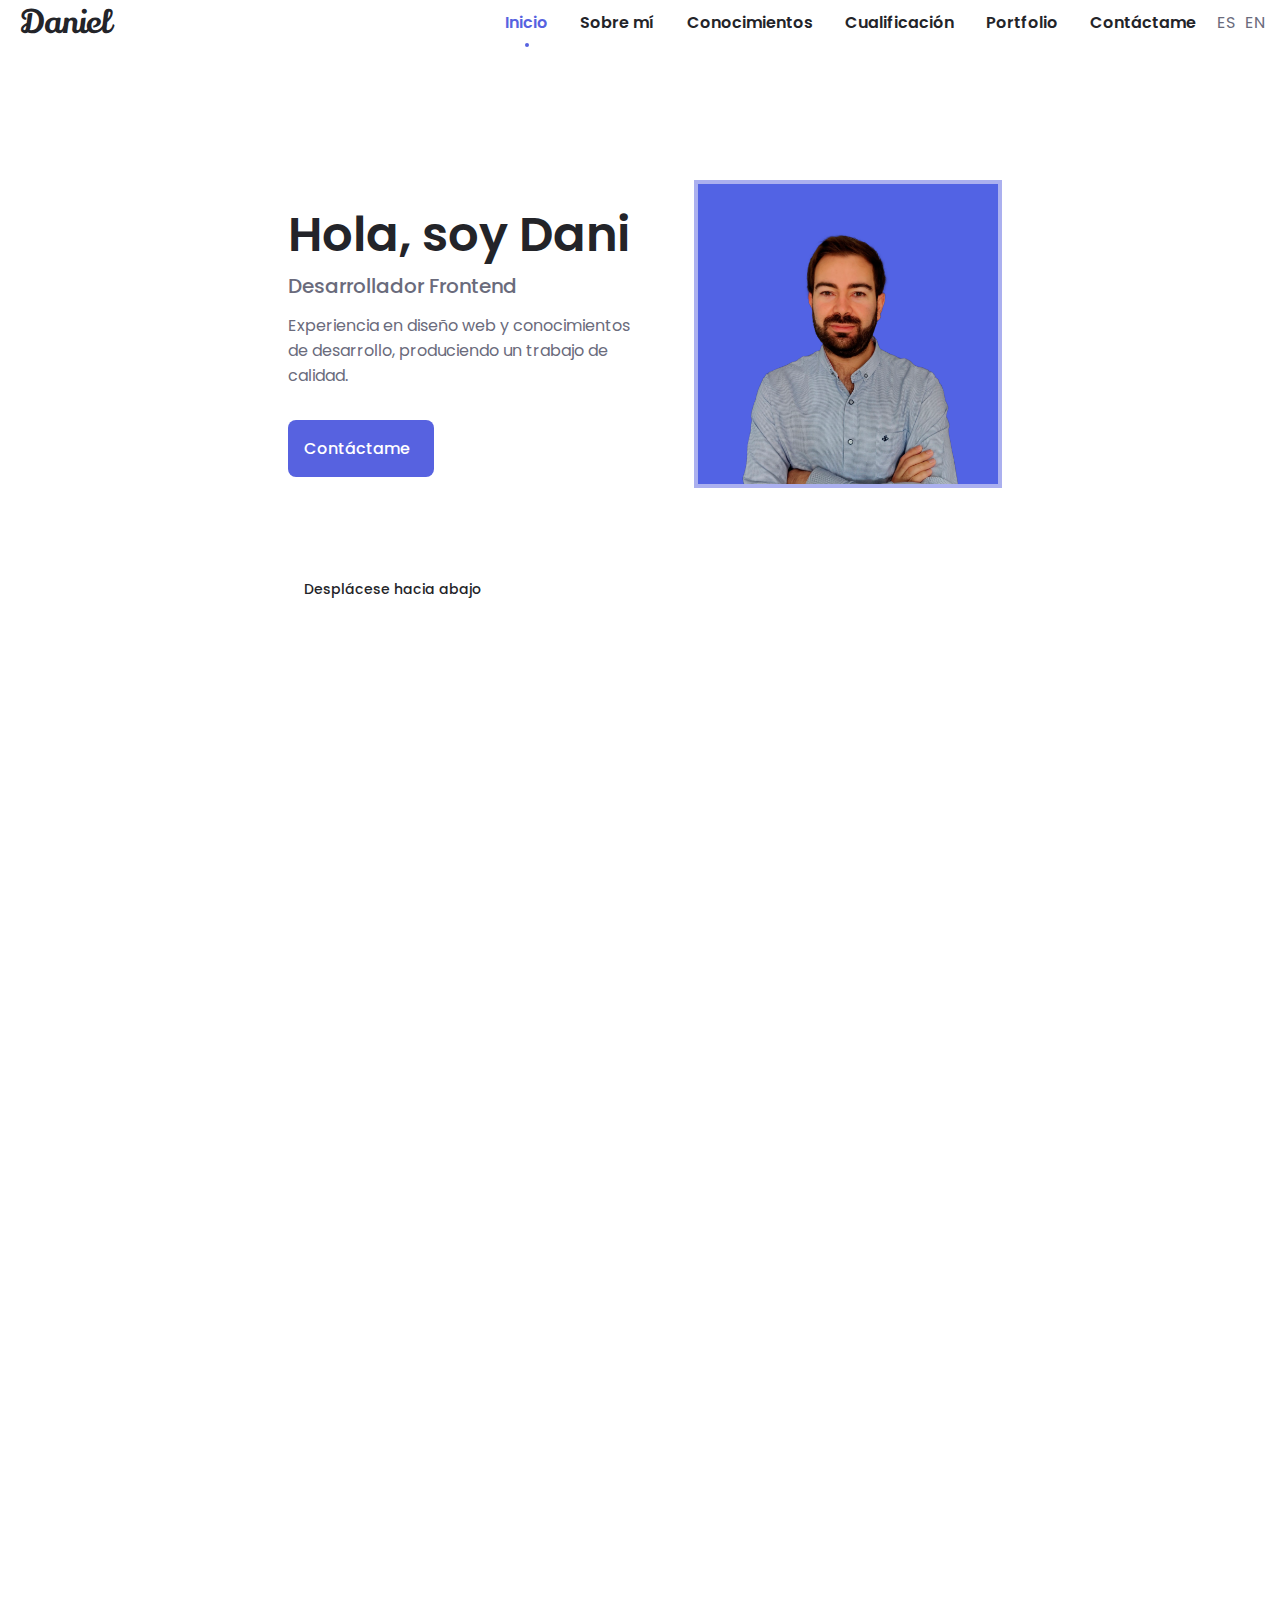
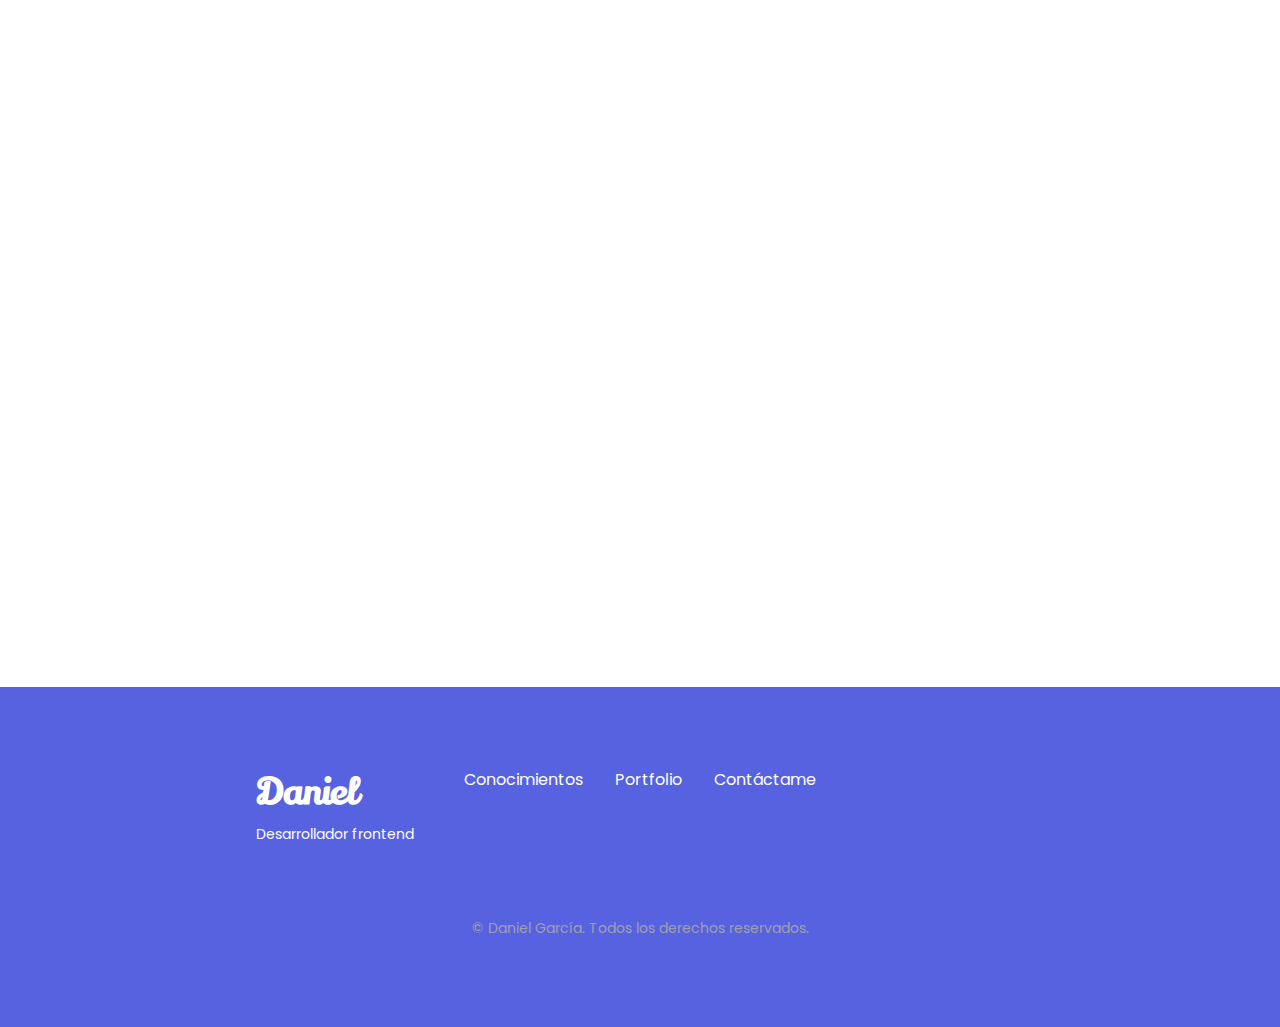
==== commit 3d6af6cb: "update skills and proyects" ====
--- a/index.html
+++ b/index.html
@@ -214,6 +214,13 @@
                             </div>
                             <div class="skills__data">
                                 <div class="skills__blob">
+                                    <img src="assets/img/sass-1.svg" alt="skills image" loading="lazy">
+                                </div>
+                                <h3 class="skills__name">SASS</h3>
+                                <span class="skills__subtitle" data-section="skills" data-value="intermediate">Intermedio</span>
+                            </div>
+                            <div class="skills__data">
+                                <div class="skills__blob">
                                     <img src="assets/img/bootstrap-5-1.svg" alt="skills image" loading="lazy">
                                 </div>
                                 <h3 class="skills__name">Bootstrap</h3>
@@ -230,7 +237,14 @@
                                 <div class="skills__blob">
                                     <img src="assets/img/logo-javascript.svg" alt="skills image" loading="lazy">
                                 </div>
-                                <h3 class="skills__name">Javascript</h3>
+                                <h3 class="skills__name">JavaScript</h3>
+                                <span class="skills__subtitle" data-section="skills" data-value="intermediate">Intermedio</span>
+                            </div>
+                            <div class="skills__data">
+                                <div class="skills__blob">
+                                    <img src="assets/img/typescript.svg" alt="skills image" loading="lazy">
+                                </div>
+                                <h3 class="skills__name">TypeScript</h3>
                                 <span class="skills__subtitle" data-section="skills" data-value="intermediate">Intermedio</span>
                             </div>
                             <div class="skills__data">
@@ -517,30 +531,31 @@
             </div>
             <div class="work__container container grid">
                 <div class="work__card mix frontend">
+                    <img src="assets/img/padeltech.png" alt="" class="work__img">
+                    <h3 class="work__title" data-section="portfolio" data-value="second-work">PadelTech</h3>
+                    <div class="work__technologies">
+                        <p class="work__pill">Angular</p>
+                        <P class="work__pill">Firebase</P>
+                        <P class="work__pill">Material UI</P>
+                    </div>
+                    <div class="work__link">
+                        <a href="https://padeltech-86323.web.app/" target="_blank" class="work__button" data-section="portfolio" data-value="demo">
+                            Demo
+                            <i class="uil uil-arrow-right work__icon"></i>
+                        </a>
+                        <a href="https://github.com/DaniGarPe/padeltech" target="_blank" class="work__button" data-section="portfolio" data-value="code">
+                            Código
+                            <i class="uil uil-arrow-right work__icon"></i>
+                        </a>
+                    </div>
+                </div>
+                <div class="work__card mix frontend">
                     <img src="assets/img/spotify.png" alt="" class="work__img">
                     <h3 class="work__title" data-section="portfolio" data-value="first-work">Clon de Spotify</h3>
                     <div class="work__technologies">
                         <p class="work__pill">HTML</p>
                         <P class="work__pill">CSS</P>
                         <P class="work__pill">Bootstrap</P>
-                    </div>
-                    <div class="work__link">
-                        <a href="https://danielweb.es/proyects/spotify/" target="_blank" class="work__button" data-section="portfolio" data-value="demo">
-                            Demo
-                            <i class="uil uil-arrow-right work__icon"></i>
-                        </a>
-                        <a href="https://danielweb.es/proyects/spotify/" target="_blank" class="work__button" data-section="portfolio" data-value="code">
-                            Código
-                            <i class="uil uil-arrow-right work__icon"></i>
-                        </a>
-                    </div>
-                </div>
-                <div class="work__card mix backend">
-                    <img src="assets/img/spotify.png" alt="" class="work__img">
-                    <h3 class="work__title" data-section="portfolio" data-value="second-work">Clon de Spotify</h3>
-                    <div class="work__technologies">
-                        <p class="work__pill">HTML</p>
-                        <P class="work__pill">CSS</P>
                     </div>
                     <div class="work__link">
                         <a href="https://danielweb.es/proyects/spotify/" target="_blank" class="work__button" data-section="portfolio" data-value="demo">
@@ -607,6 +622,32 @@
                             <i class="uil uil-arrow-right work__icon"></i>
                         </a>
                     </div>
+                </div>
+                <div class="work__card mix frontend">
+                    <img src="assets/img/wikiapp.png" alt="" class="work__img">
+                    <h3 class="work__title" data-section="portfolio" data-value="second-work">WikiApp</h3>
+                    <div class="work__technologies">
+                        <p class="work__pill">Angular</p>
+                        <P class="work__pill">SASS</P>
+                        <P class="work__pill">Typescript</P>
+                    </div>
+                    <div class="work__link">
+                        <!--<a href="https://danielweb.es/proyects/landscape/" target="_blank" class="work__button" data-section="portfolio" data-value="demo">
+                            Demo
+                            <i class="uil uil-arrow-right work__icon"></i>
+                        </a>-->
+                        <a href="https://github.com/DaniGarPe/wikiapp" target="_blank" class="work__button" data-section="portfolio" data-value="code">
+                            Código
+                            <i class="uil uil-arrow-right work__icon"></i>
+                        </a>
+                    </div>
+                </div>
+            </div>
+            <div class="work__more">
+                <div>
+                    <p data-section="portfolio" data-value="more">Para ver más trabajos visita mi </p>
+                    <a class="home__git" href="https://github.com/DaniGarPe" target="_blank"> GitHub </a> 
+                    <i class="uil uil-github-alt"></i>
                 </div>
             </div>
             
--- a/assets/css/styles.css
+++ b/assets/css/styles.css
@@ -926,6 +926,22 @@
     color: var(--text-color);
 }
 
+.work__more {
+    display: flex;
+    justify-content: center;
+    padding: 1.5rem;
+}
+
+.work__more div{
+    display: inline-flex;
+}
+
+.work__more div a{
+    margin-left: 3px;
+    margin-right: 3px;
+    color: var(--first-color);
+}
+
 /* Active item work*/
 
 .active-work {
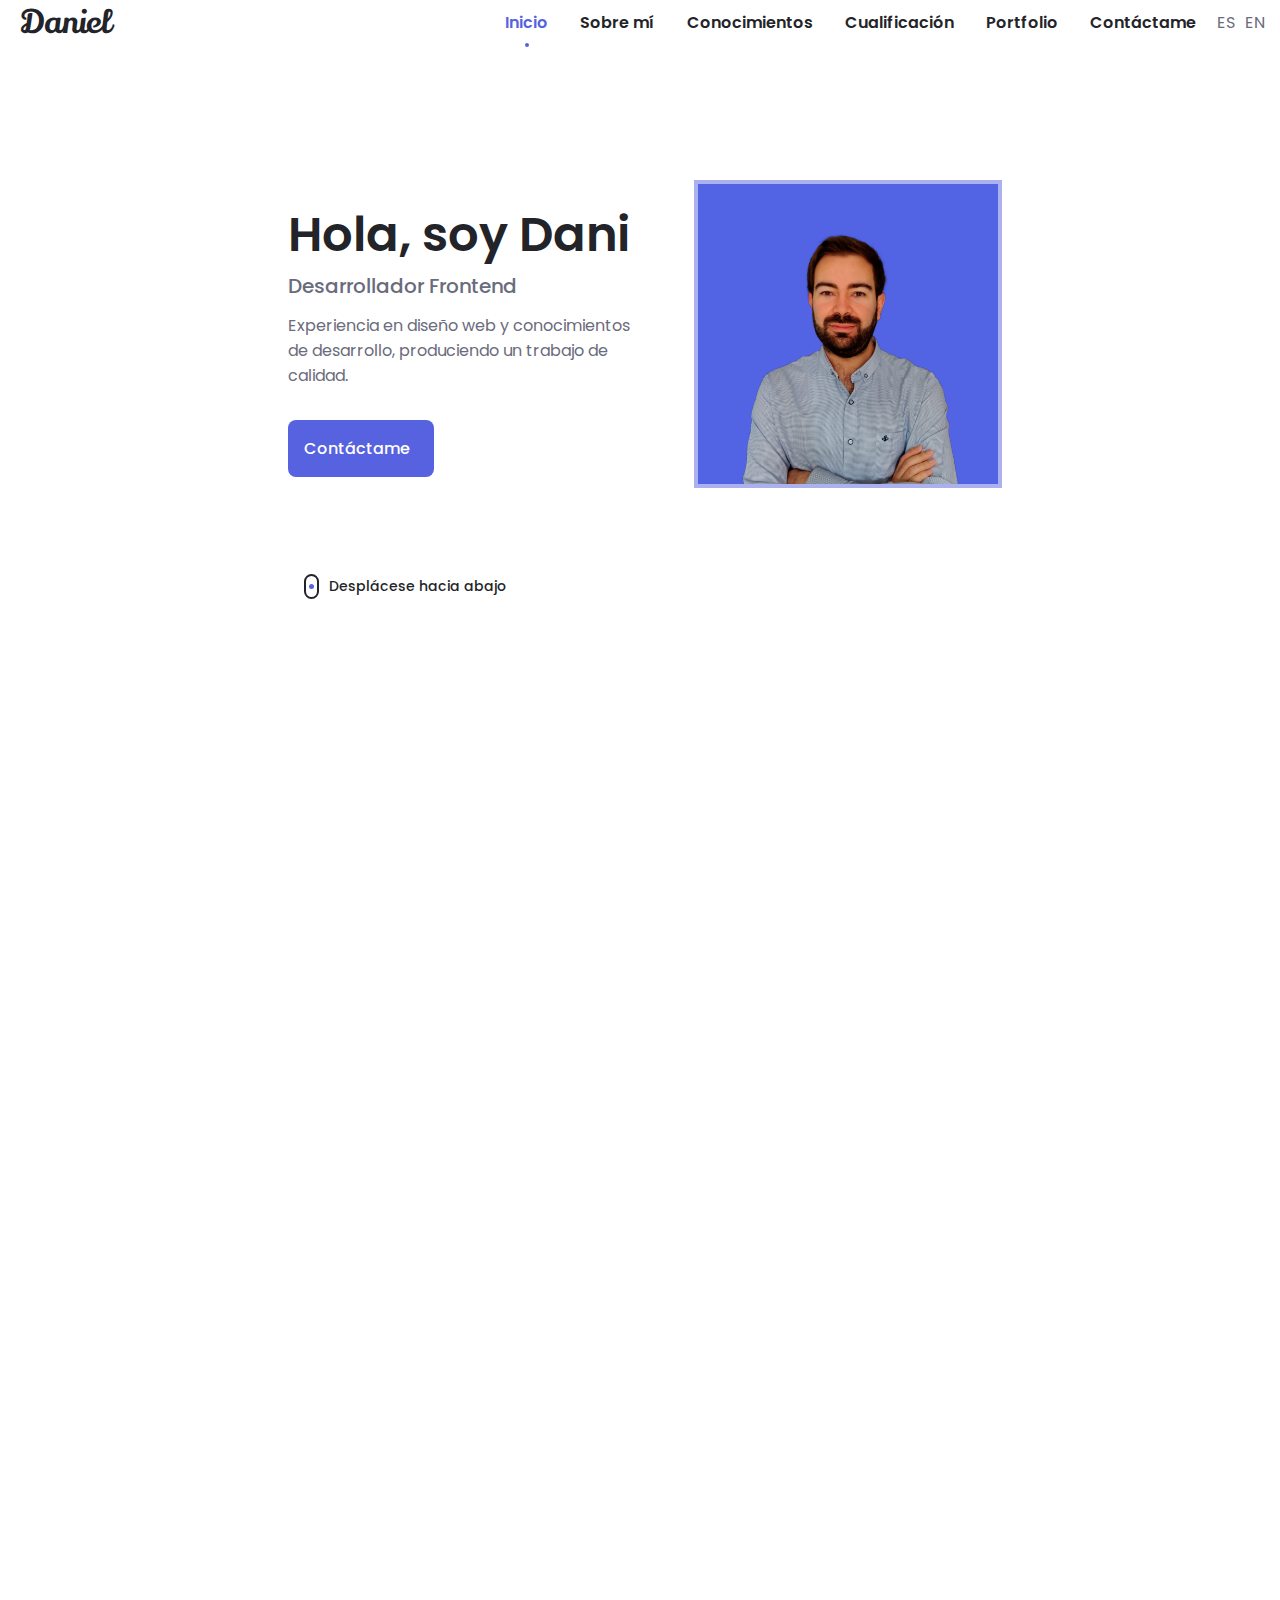
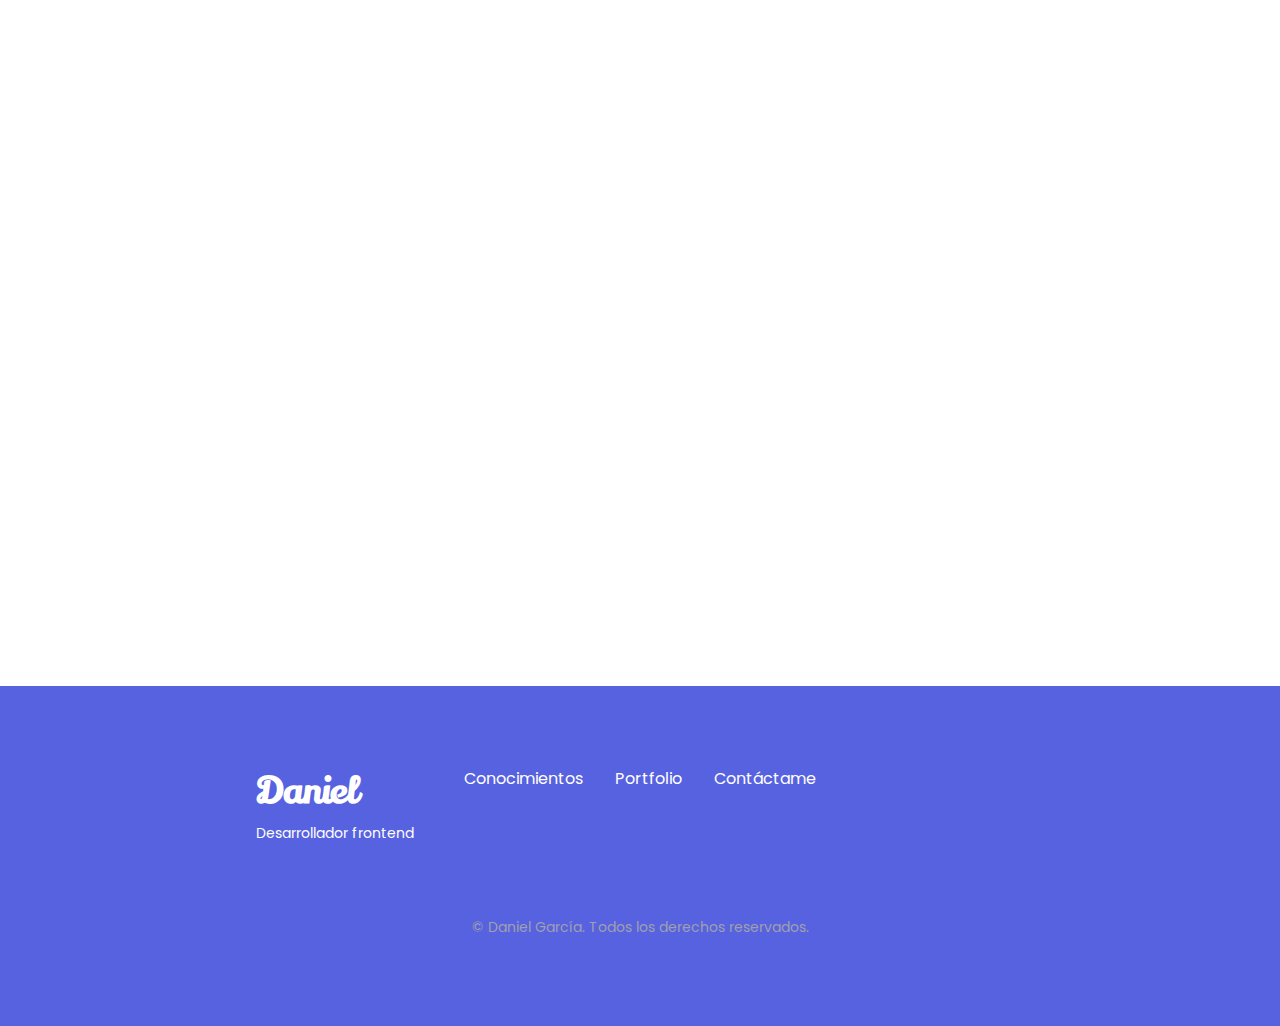
==== commit 6b225770: "update works" ====
--- a/index.html
+++ b/index.html
@@ -142,7 +142,9 @@
                 </div>
                 <div class="home__scroll">
                     <a href="#about" class="home__scroll-button button--flex">
-                        <i class="uil uil-mouse-alt home__scroll-mouse"></i>
+                        <span class="home__mouse">
+                            <span class="home__mouse-wheel"></span>
+                        </span>
                         <span class="home__scroll-name" data-section="home" data-value="scroll">Desplácese hacia abajo</span>
                         <i class="uil uil-arrow-down home__scroll-arrow"></i>
                     </a>
@@ -173,7 +175,7 @@
                         </div>
                     </div>
                     <div class="about__buttons">
-                        <a href="assets/pdf/Curriculum.pdf" target="_blank" class="button button--flex" data-section="about" data-value="button">
+                        <a href="assets/pdf/Daniel.pdf" target="_blank" class="button button--flex" data-section="about" data-value="button">
                             Descargar CV <i class="uil uil-download-alt button__icon"></i>
                         </a>
                     </div>           
@@ -422,7 +424,6 @@
                                     <i class="uil uil-calendar-alt"></i> 2021
                                 </div>
                             </div>
-                            
                         </div>
                         <!--==================== QUALIFICATION 5 ====================-->
                         <div class="qualification__data">
@@ -497,8 +498,7 @@
                                 <div class="qualification__calendar">
                                     <i class="uil uil-calendar-alt"></i> 2021
                                 </div>
-                            </div>
-                            
+                            </div>                          
                         </div>
                         <!--==================== QUALIFICATION 5 ====================-->
                         <div class="qualification__data">
@@ -530,9 +530,10 @@
                 <span class="work__item" data-filter=".design" data-section="portfolio" data-value="fourth-item">Diseño</span>
             </div>
             <div class="work__container container grid">
-                <div class="work__card mix frontend">
+                <!--==================== WORK 1 ====================-->
+                <div class="work__card mix frontend backend">
                     <img src="assets/img/padeltech.png" alt="" class="work__img">
-                    <h3 class="work__title" data-section="portfolio" data-value="second-work">PadelTech</h3>
+                    <h3 class="work__title" data-section="portfolio" data-value="first-work">PadelTech</h3>
                     <div class="work__technologies">
                         <p class="work__pill">Angular</p>
                         <P class="work__pill">Firebase</P>
@@ -549,9 +550,10 @@
                         </a>
                     </div>
                 </div>
+                <!--==================== WORK 2 ====================-->
                 <div class="work__card mix frontend">
                     <img src="assets/img/spotify.png" alt="" class="work__img">
-                    <h3 class="work__title" data-section="portfolio" data-value="first-work">Clon de Spotify</h3>
+                    <h3 class="work__title" data-section="portfolio" data-value="second-work">Clon de Spotify</h3>
                     <div class="work__technologies">
                         <p class="work__pill">HTML</p>
                         <P class="work__pill">CSS</P>
@@ -568,64 +570,50 @@
                         </a>
                     </div>
                 </div>
-                <div class="work__card mix design">
-                    <img src="assets/img/spotify.png" alt="" class="work__img">
-                    <h3 class="work__title" data-section="portfolio" data-value="third-work">Clon de Spotify</h3>
-                    <div class="work__technologies">
-                        <p class="work__pill">HTML</p>
-                        <P class="work__pill">CSS</P>
-                    </div>
-                    <div class="work__link">
-                        <a href="https://danielweb.es/proyects/spotify/" target="_blank" class="work__button" data-section="portfolio" data-value="demo">
-                            Demo
-                            <i class="uil uil-arrow-right work__icon"></i>
-                        </a>
-                        <a href="https://danielweb.es/proyects/spotify/" target="_blank" class="work__button" data-section="portfolio" data-value="code">
-                            Código
-                            <i class="uil uil-arrow-right work__icon"></i>
-                        </a>
-                    </div>
-                </div>
+                <!--==================== WORK 3 ====================-->
                 <div class="work__card mix frontend">
-                    <img src="assets/img/landscape.png" alt="" class="work__img">
-                    <h3 class="work__title" data-section="portfolio" data-value="second-work">Web de fotos</h3>
+                    <img src="assets/img/lamborghini.png" alt="" class="work__img">
+                    <h3 class="work__title" data-section="portfolio" data-value="third-work">Lamborghini página de inicio</h3>
                     <div class="work__technologies">
                         <p class="work__pill">HTML</p>
                         <P class="work__pill">CSS</P>
                         <P class="work__pill">JS</P>
                     </div>
                     <div class="work__link">
-                        <a href="https://danielweb.es/proyects/landscape/" target="_blank" class="work__button" data-section="portfolio" data-value="demo">
+                        <!--<a href="https://github.com/DaniGarPe/lamborghini" target="_blank" class="work__button" data-section="portfolio" data-value="demo">
                             Demo
                             <i class="uil uil-arrow-right work__icon"></i>
-                        </a>
-                        <a href="https://danielweb.es/proyects/landscape/" target="_blank" class="work__button" data-section="portfolio" data-value="code">
+                        </a>-->
+                        <a href="https://github.com/DaniGarPe/lamborghini" target="_blank" class="work__button" data-section="portfolio" data-value="code">
                             Código
                             <i class="uil uil-arrow-right work__icon"></i>
                         </a>
                     </div>
                 </div>
-                <div class="work__card mix backend">
-                    <img src="assets/img/spotify.png" alt="" class="work__img">
-                    <h3 class="work__title" data-section="portfolio" data-value="fourth-work">Clon de Spotify</h3>
+                <!--==================== WORK 4 ====================-->
+                <div class="work__card mix frontend">
+                    <img src="assets/img/landscape.png" alt="" class="work__img">
+                    <h3 class="work__title" data-section="portfolio" data-value="fourth-work">Web de fotos</h3>
                     <div class="work__technologies">
                         <p class="work__pill">HTML</p>
                         <P class="work__pill">CSS</P>
+                        <P class="work__pill">JS</P>
                     </div>
                     <div class="work__link">
-                        <a href="https://danielweb.es/proyects/spotify/" target="_blank" class="work__button" data-section="portfolio" data-value="demo">
+                        <a href="https://danielweb.es/proyects/landscape/" target="_blank" class="work__button" data-section="portfolio" data-value="demo">
                             Demo
                             <i class="uil uil-arrow-right work__icon"></i>
                         </a>
-                        <a href="https://danielweb.es/proyects/spotify/" target="_blank" class="work__button" data-section="portfolio" data-value="code">
+                        <a href="https://danielweb.es/proyects/landscape/" target="_blank" class="work__button" data-section="portfolio" data-value="code">
                             Código
                             <i class="uil uil-arrow-right work__icon"></i>
                         </a>
                     </div>
                 </div>
+                <!--==================== WORK 5 ====================-->
                 <div class="work__card mix frontend">
                     <img src="assets/img/wikiapp.png" alt="" class="work__img">
-                    <h3 class="work__title" data-section="portfolio" data-value="second-work">WikiApp</h3>
+                    <h3 class="work__title" data-section="portfolio" data-value="fifth-work">WikiApp</h3>
                     <div class="work__technologies">
                         <p class="work__pill">Angular</p>
                         <P class="work__pill">SASS</P>
@@ -678,9 +666,9 @@
                     </div>
                     <div class="contact__information">
                         <i class="uil uil-map-marker contact__icon"></i>
-
                         <div>
                             <h3 class="contact__title" data-section="contact" data-value="location">Ubicación</h3>
+                            
                             <a class="contact__subtitle" href="https://goo.gl/maps/vwKrvNac8iGRjPyv5" target="_blank" data-section="contact" data-value="location-info">Alcobendas - Madrid (España)</a>
                         </div>
                     </div>
--- a/assets/css/styles.css
+++ b/assets/css/styles.css
@@ -475,10 +475,6 @@
     transform: transl ateY(.25rem);
 }
 
-.home__scroll-mouse {
-    font-size: 2rem;
-}
-
 .home__scroll-name {
     font-size: var(--small-font-size);
     color: var(--title-color);
@@ -490,6 +486,34 @@
     font-size: 1.25rem;
 }
 
+.home__mouse {
+    width: 15px;
+    height: 25px;
+    border: 2px solid var(--title-color);
+    border-radius: 20px;
+    display: inline-flex;
+    margin-right: 10px;
+}
+.home__mouse-wheel {
+    display: inline-block;
+    width: 5px;
+    height: 5px;
+    background-color: var(--first-color);
+    border-radius: 50%;
+    margin: auto;
+    animation: moveWheel 1.25s linear infinite;
+}
+@keyframes moveWheel {
+    0% {
+        opacity: 0;
+        translate: 0 6px;
+    }
+
+    100% {
+        opacity: 1;
+        translate: 0 -6px;
+    }
+}
 
 /*==================== BUTTONS ====================*/
 
@@ -919,6 +943,7 @@
     -moz-border-radius: 20px;
     -ms-border-radius: 20px;
     -o-border-radius: 20px;
+    cursor: pointer;
 }
 
 .work__pill:hover{
